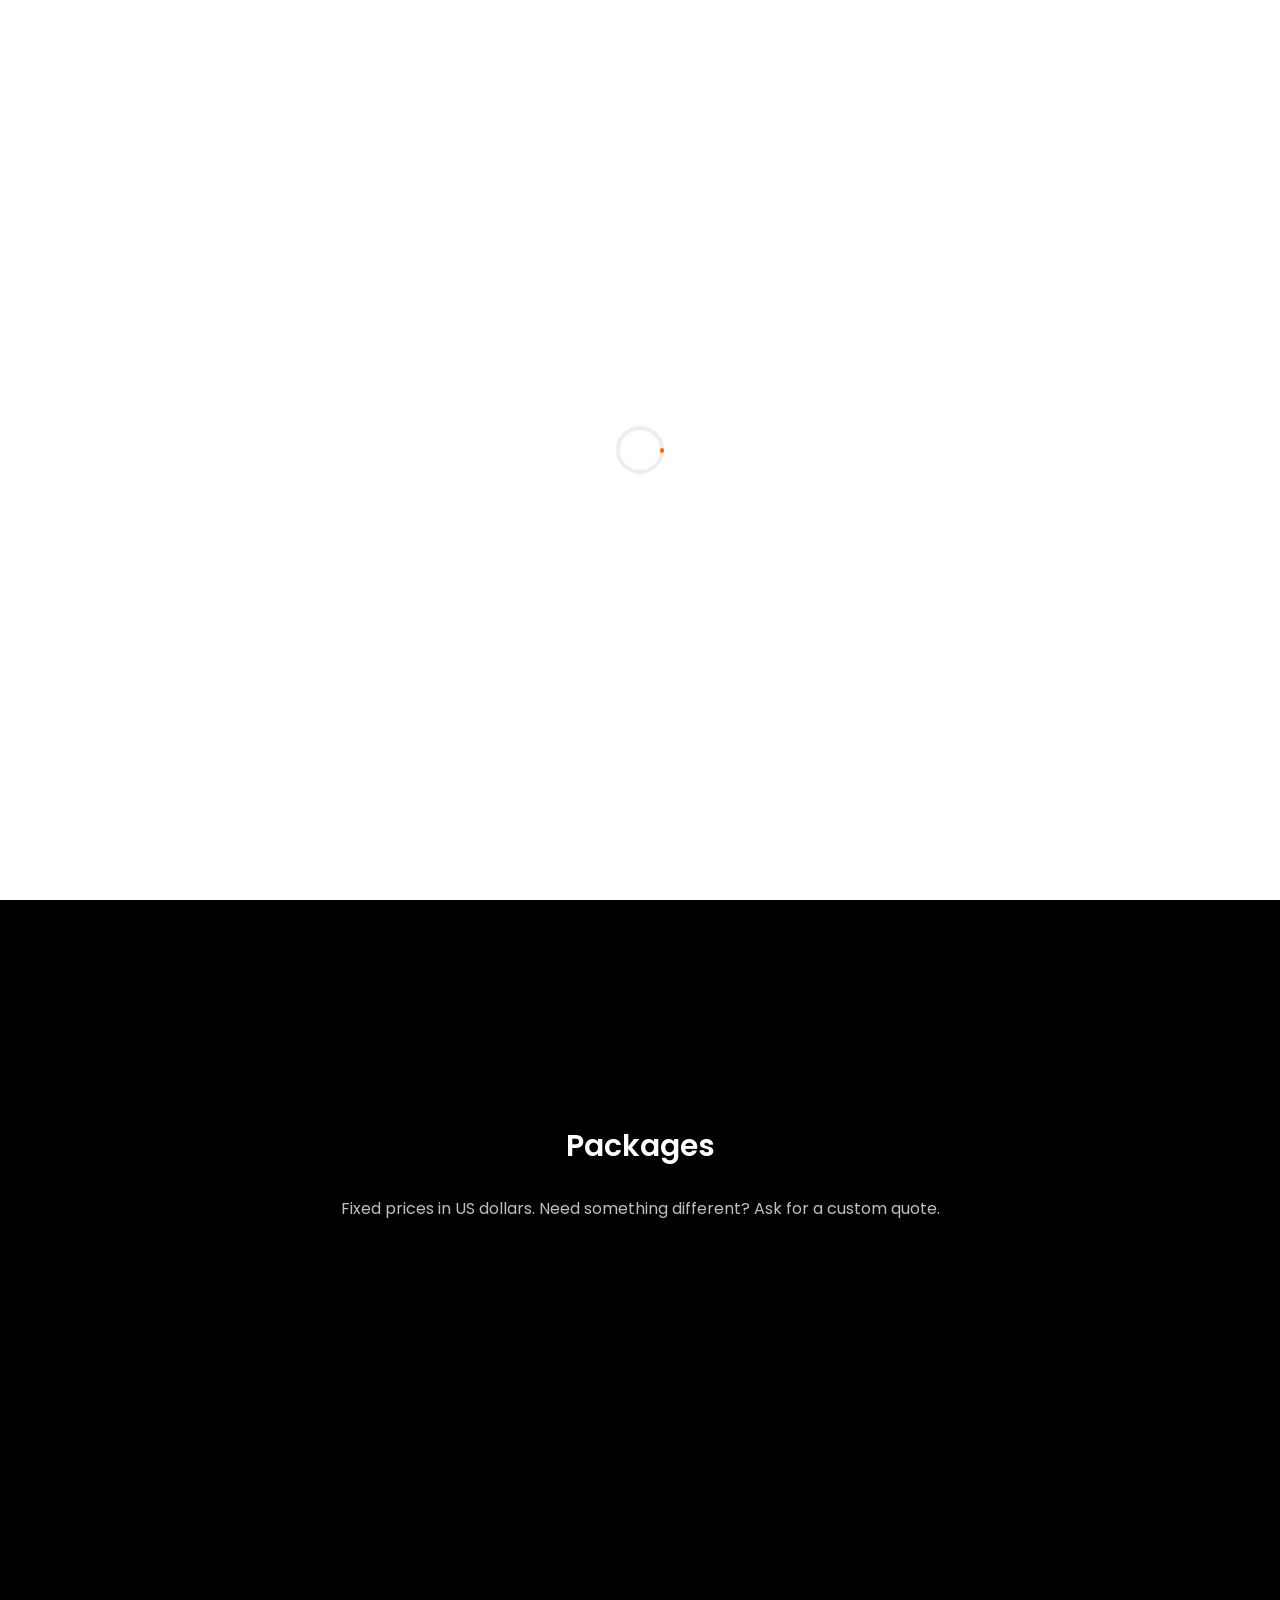
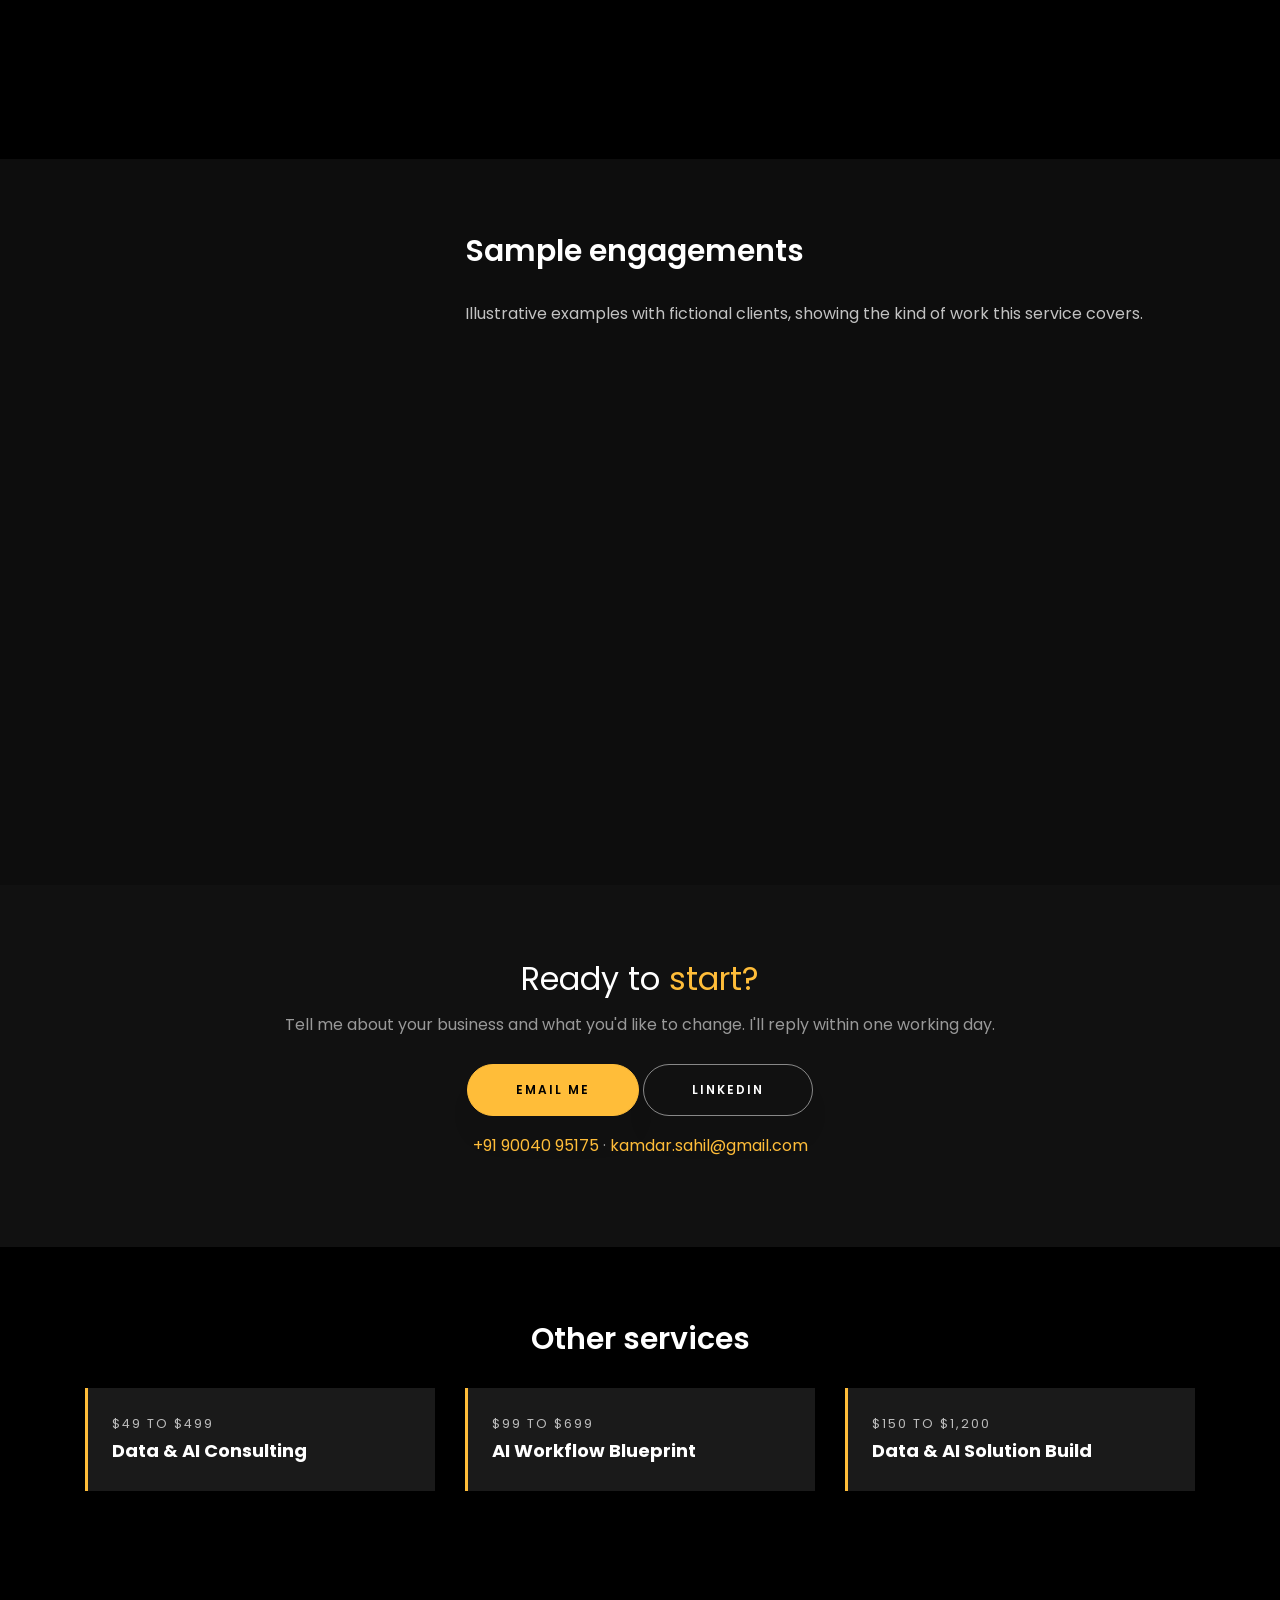
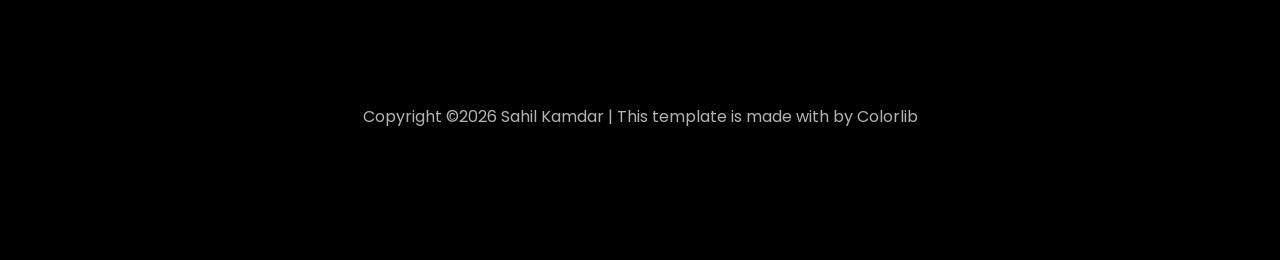
==== ai-audit.html @ c60673b8 "Add service detail pages and fix typing, headings and layout - Add a page per service: consulting, A" ====
<!DOCTYPE html>
<html lang="en">
  <head>
    <title>AI Opportunity Audit | Sahil Kamdar</title>
    <meta charset="utf-8">
    <meta name="viewport" content="width=device-width, initial-scale=1, shrink-to-fit=no">
    <meta name="description" content="Everyone says use AI. I find out exactly where it will save your business time and money, and what to do first.">
    <link href="https://fonts.googleapis.com/css?family=Poppins:100,200,300,400,500,600,700,800,900" rel="stylesheet">
    <link rel="stylesheet" href="css/open-iconic-bootstrap.min.css">
    <link rel="stylesheet" href="css/animate.css">
    <link rel="stylesheet" href="css/owl.carousel.min.css">
    <link rel="stylesheet" href="css/owl.theme.default.min.css">
    <link rel="stylesheet" href="css/magnific-popup.css">
    <link rel="stylesheet" href="css/aos.css">
    <link rel="stylesheet" href="css/ionicons.min.css">
    <link rel="stylesheet" href="css/flaticon.css">
    <link rel="stylesheet" href="css/icomoon.css">
    <link rel="stylesheet" href="css/style.css">
    <link rel="stylesheet" href="css/custom.css">
  </head>
  <body>

    <nav class="navbar navbar-expand-lg navbar-dark ftco_navbar ftco-navbar-light site-navbar-target" id="ftco-navbar">
      <div class="container">
        <a class="navbar-brand" href="index.html">Sahil Kamdar</a>
        <button class="navbar-toggler js-fh5co-nav-toggle fh5co-nav-toggle" type="button" data-toggle="collapse" data-target="#ftco-nav" aria-controls="ftco-nav" aria-expanded="false" aria-label="Toggle navigation">
          <span class="oi oi-menu"></span> Menu
        </button>
        <div class="collapse navbar-collapse" id="ftco-nav">
          <ul class="navbar-nav nav ml-auto">
            <li class="nav-item"><a href="index.html#home-section" class="nav-link"><span>Home</span></a></li>
            <li class="nav-item"><a href="index.html#about-section" class="nav-link"><span>About</span></a></li>
            <li class="nav-item active"><a href="index.html#services-section" class="nav-link"><span>Services</span></a></li>
            <li class="nav-item"><a href="index.html#resume-section" class="nav-link"><span>Experience</span></a></li>
            <li class="nav-item"><a href="#contact" class="nav-link"><span>Contact</span></a></li>
          </ul>
        </div>
      </div>
    </nav>

    <section class="page-hero">
      <div class="container">
        <div class="crumbs"><a href="index.html#services-section">Services</a> / AI Opportunity Audit</div>
        <h1>AI Opportunity <span>Audit</span></h1>
        <p class="lead">Everyone says use AI. I find out exactly where it will save your business time and money, and what to do first.</p>
        <span class="range">$49 to $499</span>
        <p>
          <a href="#packages" class="btn btn-primary py-3 px-4">See packages</a>
          <a href="mailto:kamdar.sahil@gmail.com?subject=AI%20Opportunity%20Audit%20inquiry" class="btn btn-white btn-outline-white py-3 px-4">Ask a question</a>
        </p>
      </div>
    </section>

    <section class="detail-section">
      <div class="container">
        <div class="row">
          <div class="col-md-6 ftco-animate">
            <h2>Who it's for</h2>
            <ul class="check-list">
              <li>Business owners who know AI matters but not where to start</li>
              <li>Operations leads drowning in manual, repetitive work</li>
              <li>Teams that tried a few AI tools and saw little change</li>
            </ul>
          </div>
          <div class="col-md-6 ftco-animate">
            <h2>What you get</h2>
            <ul class="check-list">
              <li>A breakdown of how your business runs: functions, key processes, people and tools</li>
              <li>The repetitive, slow or error-prone work, ranked by hours lost</li>
              <li>AI opportunities scored on impact and effort, with suggested tools</li>
              <li>Quick wins you can start this week</li>
            </ul>
          </div>
        </div>
      </div>
    </section>

    <!-- WHAT YOU RECEIVE: add example deliverable images for this service here.
         Put the images in images/work/ai-audit/ and copy the "What you receive"
         block from consulting.html, changing the image paths, titles and captions. -->

    <section class="detail-section" id="packages">
      <div class="container">
        <h2 class="text-center">Packages</h2>
        <p class="text-center mb-5">Fixed prices in US dollars. Need something different? Ask for a custom quote.</p>
        <div class="row">
          <div class="col-md-4 d-flex ftco-animate">
            <div class="package">
              <div class="tier">Basic</div>
              <div class="amount">$49</div>
              <div class="delivery">Delivery in 2 days</div>
              <ul>
                <li>45-minute call</li>
                <li>Top 5 AI opportunities</li>
              </ul>
              <a href="mailto:kamdar.sahil@gmail.com?subject=AI%20Opportunity%20Audit%20-%20Basic%20package" class="btn btn-white btn-outline-white py-3 px-4">Choose Basic</a>
            </div>
          </div>
          <div class="col-md-4 d-flex ftco-animate">
            <div class="package featured">
              <div class="tier">Standard<span class="popular">Popular</span></div>
              <div class="amount">$199</div>
              <div class="delivery">Delivery in 4 days</div>
              <ul>
                <li>1 department mapped</li>
                <li>10 ranked opportunities</li>
                <li>Tool recommendations</li>
              </ul>
              <a href="mailto:kamdar.sahil@gmail.com?subject=AI%20Opportunity%20Audit%20-%20Standard%20package" class="btn btn-primary py-3 px-4">Choose Standard</a>
            </div>
          </div>
          <div class="col-md-4 d-flex ftco-animate">
            <div class="package">
              <div class="tier">Premium</div>
              <div class="amount">$499</div>
              <div class="delivery">Delivery in 7 days</div>
              <ul>
                <li>Up to 4 departments mapped</li>
                <li>Prioritized roadmap</li>
                <li>ROI estimates</li>
                <li>60-minute walkthrough</li>
              </ul>
              <a href="mailto:kamdar.sahil@gmail.com?subject=AI%20Opportunity%20Audit%20-%20Premium%20package" class="btn btn-white btn-outline-white py-3 px-4">Choose Premium</a>
            </div>
          </div>
        </div>
      </div>
    </section>

    <section class="detail-section" style="background:#0d0d0d">
      <div class="container">
        <div class="row">
          <div class="col-lg-4 ftco-animate steps">
            <h2>How it works</h2>
            <div class="step-item"><h3>Tell me how you work</h3><p>A short questionnaire and a call about your team, tools and daily work.</p></div>
            <div class="step-item"><h3>I map and measure</h3><p>I map each process and find where time and money leak.</p></div>
            <div class="step-item"><h3>You get a ranked list</h3><p>Opportunities scored on impact and effort, with quick wins first.</p></div>
          </div>
          <div class="col-lg-8">
            <h2>Sample engagements</h2>
            <p class="illustrative-note">Illustrative examples with fictional clients, showing the kind of work this service covers.</p>
            <div class="row">
          <div class="col-md-6 d-flex ftco-animate">
            <div class="case-card">
              <span class="tag">Sample engagement</span>
              <h3>Where can AI save a freight forwarder time?</h3>
              <span class="client">Freight forwarder · 40 staff</span>
              <dl>
                <dt>Scope</dt><dd>Sales, operations and accounts.</dd>
                <dt>Found</dt><dd>22 hours a week spent copying WhatsApp and email inquiries into Excel and building quotes by hand.</dd>
                <dt>Recommended</dt><dd>AI inquiry capture, an automatic quote generator and a shipment-status bot.</dd>
              </dl>
            </div>
          </div>
          <div class="col-md-6 d-flex ftco-animate">
            <div class="case-card">
              <span class="tag">Sample engagement</span>
              <h3>Speeding up loan files from lead to disbursal</h3>
              <span class="client">Loan agency · 3 branches</span>
              <dl>
                <dt>Scope</dt><dd>Lead to disbursal.</dd>
                <dt>Found</dt><dd>9 manual handoffs, and files waiting 2 to 3 days for missing documents.</dd>
                <dt>Recommended</dt><dd>A document checklist bot, rule-based lender matching and commission reconciliation.</dd>
              </dl>
            </div>
          </div>
            </div>
          </div>
        </div>
      </div>
    </section>

    <section class="cta-band" id="contact">
      <div class="container">
        <h2>Ready to <span>start?</span></h2>
        <p class="mb-4">Tell me about your business and what you'd like to change. I'll reply within one working day.</p>
        <p>
          <a href="mailto:kamdar.sahil@gmail.com?subject=AI%20Opportunity%20Audit%20inquiry" class="btn btn-primary py-3 px-5">Email me</a>
          <a href="https://www.linkedin.com/in/sahilkamdar07" target="_blank" rel="noopener" class="btn btn-white btn-outline-white py-3 px-5">LinkedIn</a>
        </p>
        <p class="mt-3"><a href="tel:+919004095175">+91 90040 95175</a> &middot; <a href="mailto:kamdar.sahil@gmail.com">kamdar.sahil@gmail.com</a></p>
      </div>
    </section>

    <section class="detail-section">
      <div class="container">
        <h2 class="text-center">Other services</h2>
        <div class="row">
          <div class="col-md-4 d-flex"><a class="other-service" href="consulting.html"><small>$49 to $499</small><strong>Data &amp; AI Consulting</strong></a></div>
          <div class="col-md-4 d-flex"><a class="other-service" href="ai-workflow-blueprint.html"><small>$99 to $699</small><strong>AI Workflow Blueprint</strong></a></div>
          <div class="col-md-4 d-flex"><a class="other-service" href="ai-solution-build.html"><small>$150 to $1,200</small><strong>Data &amp; AI Solution Build</strong></a></div>
        </div>
      </div>
    </section>

    <footer class="ftco-footer ftco-section">
      <div class="container">
        <div class="row">
          <div class="col-md-12 text-center">
            <p><!-- Link back to Colorlib can't be removed. Template is licensed under CC BY 3.0. -->
            Copyright &copy;<script>document.write(new Date().getFullYear());</script> Sahil Kamdar | This template is made with <i class="icon-heart color-danger" aria-hidden="true"></i> by <a href="https://colorlib.com" target="_blank">Colorlib</a>
            <!-- Link back to Colorlib can't be removed. Template is licensed under CC BY 3.0. --></p>
          </div>
        </div>
      </div>
    </footer>

    <div id="ftco-loader" class="show fullscreen"><svg class="circular" width="48px" height="48px"><circle class="path-bg" cx="24" cy="24" r="22" fill="none" stroke-width="4" stroke="#eeeeee"/><circle class="path" cx="24" cy="24" r="22" fill="none" stroke-width="4" stroke-miterlimit="10" stroke="#F96D00"/></svg></div>

    <script src="js/jquery.min.js"></script>
    <script src="js/jquery-migrate-3.0.1.min.js"></script>
    <script src="js/popper.min.js"></script>
    <script src="js/bootstrap.min.js"></script>
    <script src="js/jquery.easing.1.3.js"></script>
    <script src="js/jquery.waypoints.min.js"></script>
    <script src="js/jquery.stellar.min.js"></script>
    <script src="js/owl.carousel.min.js"></script>
    <script src="js/jquery.magnific-popup.min.js"></script>
    <script src="js/aos.js"></script>
    <script src="js/jquery.animateNumber.min.js"></script>
    <script src="js/scrollax.min.js"></script>
    <script src="js/main.js"></script>
  </body>
</html>
---- css/custom.css ----
/* Site-specific styles for Sahil Kamdar's site, shared by every page. */

html, body { overflow-x: hidden; }

/* ---------- About ---------- */
.about-mf .about-img img { margin-left: 10px; }

.skill-mf .progress {
  margin: .5rem 0 1.2rem 0;
  border-radius: 0;
  height: .7rem;
}
.skill-mf .progress .progress-bar {
  height: .7rem;
  background-color: #ffbd39;
}

/* ---------- Hero typing animation ---------- */
.typing-animation {
  position: relative;
  font-size: 30px;
  font-weight: bold;
  color: #ffffff;
  white-space: nowrap;
  min-height: 45px;
  display: inline-block;
}
.typing-animation::after {
  content: "|";
  color: #ffbd39;
  margin-left: 2px;
  animation: blink 0.8s step-end infinite;
}
@keyframes blink { 50% { opacity: 0; } }

/* ---------- Service cards (home) ---------- */
a.services-1 { color: inherit; text-decoration: none; }
.services-1 { height: 100%; display: flex; flex-direction: column; cursor: pointer; }
.services-1 .desc { flex: 1; display: flex; flex-direction: column; }
.services-1 .desc p { color: rgba(255,255,255,.7); font-size: 15px; margin-top: 30px; }
.services-1 .price {
  margin-top: auto;
  padding-top: 18px;
  font-size: 22px;
  font-weight: 600;
  color: #ffbd39;
}
.services-1 .price small { display: block; font-size: 12px; font-weight: 400; color: rgba(255,255,255,.6); letter-spacing: 1px; text-transform: uppercase; }
.services-1 .step { font-size: 12px; letter-spacing: 3px; color: rgba(255,255,255,.5); text-transform: uppercase; }
.services-1 .more { display: block; margin-top: 14px; font-size: 13px; letter-spacing: 2px; text-transform: uppercase; color: #fff; }
.services-1:hover .desc p, .services-1:hover .price, .services-1:hover .price small,
.services-1:hover .step, .services-1:hover .more, .services-1:hover ul { color: #000; }
.services-1 ul { padding-left: 18px; text-align: left; color: rgba(255,255,255,.75); font-size: 14px; }

/* ---------- Experience / education sub-headings ---------- */
.resume-wrap ul { padding-left: 18px; }
.sub-heading { width: 100%; text-align: center; }
.sub-heading h3 { font-size: 34px; font-weight: 300; color: #fff; margin-bottom: 0; }

/* ---------- Deliverables and sample engagements ---------- */
.zoom-effect { overflow: hidden; transition: transform 0.3s ease-out; }
.zoom-effect:hover { transform: scale(1.04); }
.deliverable { margin-bottom: 30px; }
.deliverable img { width: 100%; border-radius: 6px; box-shadow: 0 20px 40px -20px rgba(0,0,0,.6); }
.deliverable h3 { font-size: 18px; margin-top: 18px; color: #fff; }
.deliverable p { color: rgba(255,255,255,.65); font-size: 15px; }

.case-card {
  background: rgba(255,255,255,.05);
  border-left: 3px solid #ffbd39;
  padding: 26px 26px 18px;
  margin-bottom: 30px;
  width: 100%;
}
.case-card .tag {
  display: inline-block;
  font-size: 11px;
  letter-spacing: 2px;
  text-transform: uppercase;
  color: #ffbd39;
  margin-bottom: 8px;
}
.case-card h3 { font-size: 19px; color: #fff; margin-bottom: 4px; }
.case-card .client { font-size: 14px; color: rgba(255,255,255,.55); display: block; margin-bottom: 14px; }
.case-card dt { font-size: 12px; letter-spacing: 1px; text-transform: uppercase; color: rgba(255,255,255,.5); font-weight: 500; }
.case-card dd { color: rgba(255,255,255,.85); font-size: 15px; margin-bottom: 10px; }
.illustrative-note { color: rgba(255,255,255,.5); font-size: 14px; }

/* ---------- Service detail pages ---------- */
.page-hero { padding: 170px 0 70px; background: radial-gradient(ellipse at 70% 20%, #2a2a2a 0%, #000 60%); }
.page-hero .crumbs { font-size: 13px; letter-spacing: 2px; text-transform: uppercase; color: rgba(255,255,255,.5); }
.page-hero .crumbs a { color: #ffbd39; }
.page-hero h1 { font-size: 52px; font-weight: 700; color: #fff; margin: 14px 0 16px; }
.page-hero h1 span { color: #ffbd39; }
.page-hero .lead { font-size: 20px; color: rgba(255,255,255,.8); max-width: 760px; }
.page-hero .range { display: inline-block; margin: 20px 0 30px; padding: 6px 16px; border: 1px solid #ffbd39; border-radius: 30px; color: #ffbd39; font-size: 15px; }

.detail-section { padding: 70px 0; }
.detail-section h2 { font-size: 30px; font-weight: 600; color: #fff; margin-bottom: 26px; }
.detail-section p, .detail-section li { color: rgba(255,255,255,.75); font-size: 16px; }
.check-list { list-style: none; padding: 0; }
.check-list li { position: relative; padding-left: 30px; margin-bottom: 12px; }
.check-list li:before { content: "\2713"; position: absolute; left: 0; color: #ffbd39; font-weight: 700; }

.package {
  background: #1a1a1a;
  padding: 32px 28px;
  height: 100%;
  width: 100%;
  display: flex;
  flex-direction: column;
  border-top: 3px solid transparent;
}
.package.featured { border-top-color: #ffbd39; }
.package .tier { font-size: 13px; letter-spacing: 3px; text-transform: uppercase; color: rgba(255,255,255,.55); }
.package .amount { font-size: 40px; font-weight: 700; color: #ffbd39; margin: 6px 0 4px; }
.package .delivery { font-size: 14px; color: rgba(255,255,255,.55); margin-bottom: 18px; }
.package ul { padding-left: 18px; flex: 1; }
.package .btn { margin-top: 18px; }
.popular { font-size: 11px; letter-spacing: 2px; text-transform: uppercase; background: #ffbd39; color: #000; padding: 2px 8px; margin-left: 6px; }

.steps { counter-reset: step; }
.step-item { position: relative; padding-left: 64px; margin-bottom: 30px; }
.step-item:before {
  counter-increment: step;
  content: counter(step);
  position: absolute; left: 0; top: 0;
  width: 44px; height: 44px; border-radius: 50%;
  background: #ffbd39; color: #000; font-weight: 700;
  display: flex; align-items: center; justify-content: center;
}
.step-item h3 { font-size: 18px; color: #fff; margin-bottom: 4px; }

.other-service {
  display: block; width: 100%;
  background: #1a1a1a; padding: 24px; margin-bottom: 30px;
  color: #fff; border-left: 3px solid #ffbd39;
}
.other-service:hover { background: #ffbd39; color: #000; }
.other-service small { display: block; letter-spacing: 2px; text-transform: uppercase; opacity: .7; }
.other-service strong { font-size: 18px; }

.cta-band { padding: 70px 0; background: #111; text-align: center; }
.cta-band h2 { color: #fff; font-size: 32px; }
.cta-band h2 span { color: #ffbd39; }

/* ---------- Phones ---------- */
@media (max-width: 767px) {
  #home-section .slider-text .text h2 { font-size: 20px !important; line-height: 1.5; }
  .about-mf .about-img img { max-width: 160px; margin: 0 auto; display: block; }
  .about-info p { margin-bottom: 6px; }
  .sub-heading h3 { font-size: 26px; }
  .page-hero { padding: 130px 0 50px; }
  .page-hero h1 { font-size: 36px; }
  .page-hero .lead { font-size: 17px; }
  .package { margin-bottom: 24px; }
}

/* Hide the template's faded background words behind headings. */
.heading-section h1.big { display: none; }
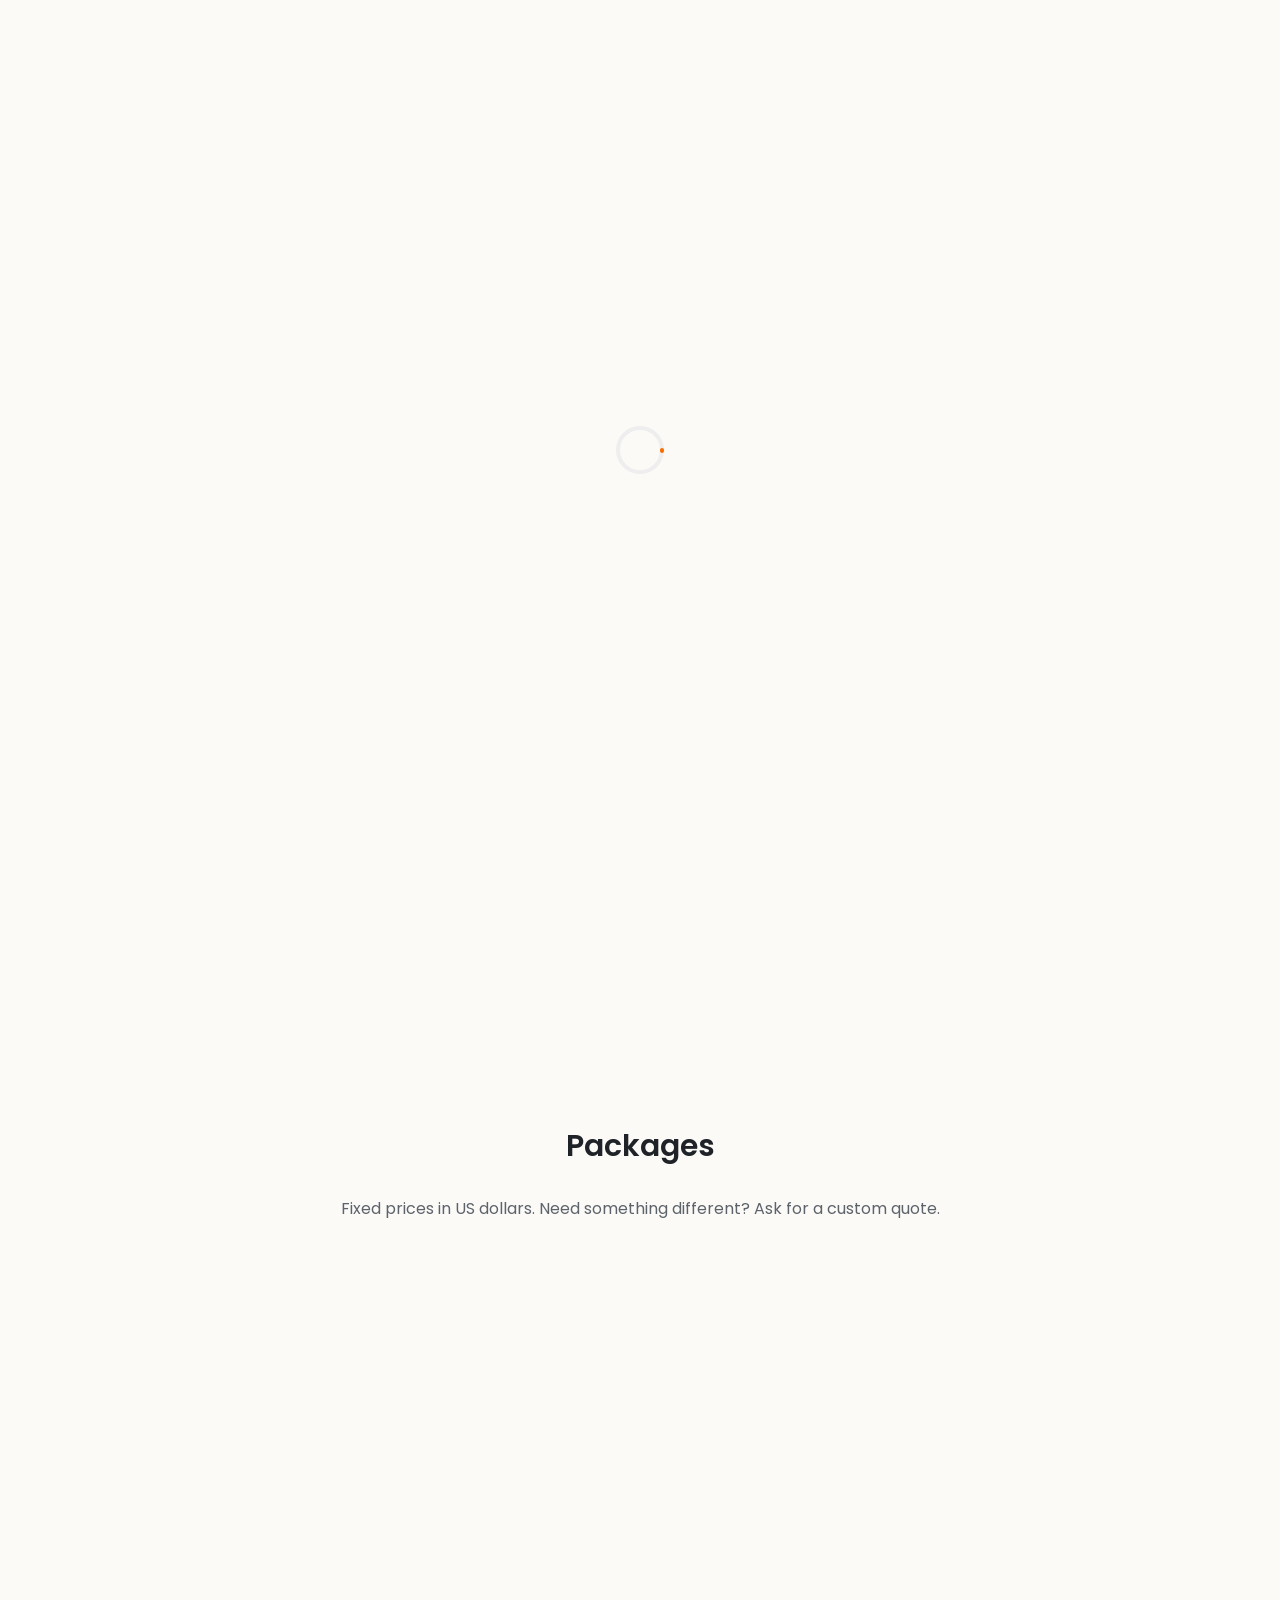
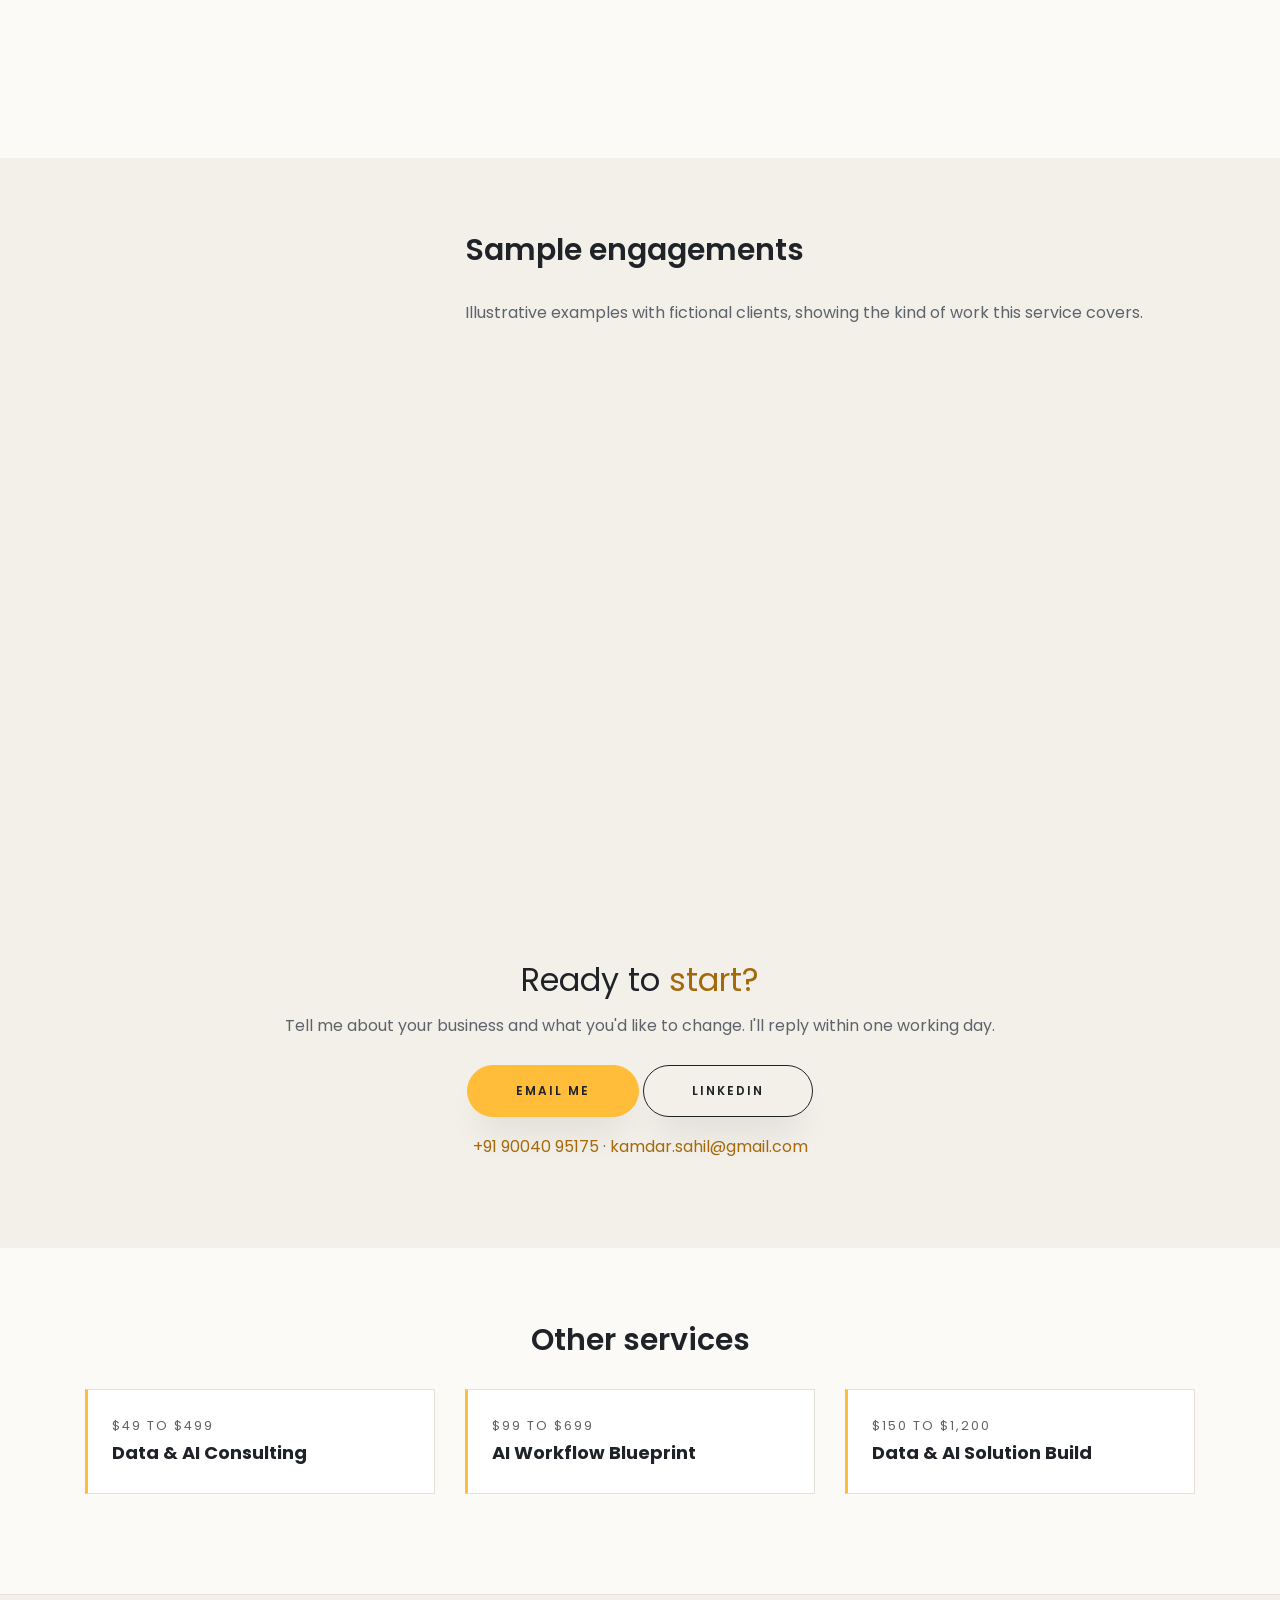
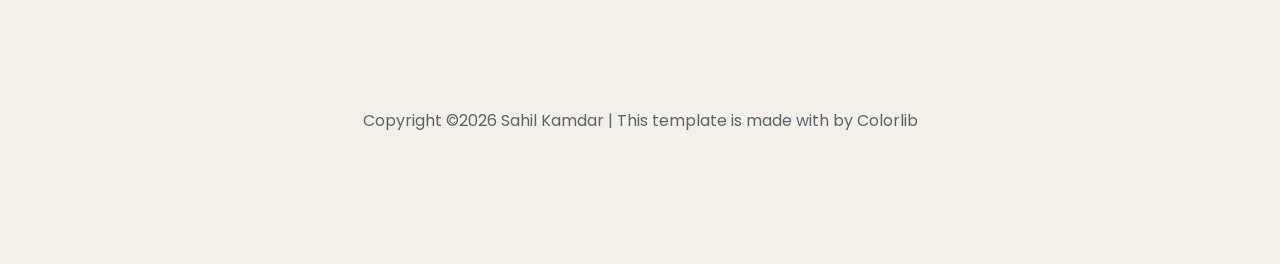
==== commit b8f0ad91: "Switch the site to a light theme - Add css/theme-light.css, loaded last on every page: warm off-whit" ====
--- a/ai-audit.html
+++ b/ai-audit.html
@@ -17,6 +17,7 @@
     <link rel="stylesheet" href="css/icomoon.css">
     <link rel="stylesheet" href="css/style.css">
     <link rel="stylesheet" href="css/custom.css">
+    <link rel="stylesheet" href="css/theme-light.css">
   </head>
   <body>
 
--- a/css/theme-light.css
+++ b/css/theme-light.css
@@ -0,0 +1,180 @@
+/* Light theme. Loaded last on every page, so it overrides the template's dark colors.
+   To go back to the dark theme, remove the <link> to this file. */
+
+:root {
+  --bg: #fbfaf7;          /* page background */
+  --surface: #ffffff;     /* cards */
+  --surface-alt: #f3f0e9; /* alternate section background */
+  --border: #e7e2d7;
+  --text: #1f2328;
+  --muted: #5d636b;
+  --accent: #ffbd39;      /* fills: buttons, bars, dots */
+  --accent-ink: #a5680a;  /* accent used as text, readable on white */
+}
+
+/* ---------- Base ---------- */
+body { background: var(--bg) !important; color: var(--muted); }
+h1, h2, h3, h4, h5, .h1, .h2, .h3, .h4, .h5 { color: var(--text); }
+a { color: var(--accent-ink); }
+a:hover { color: var(--text); }
+p { color: var(--muted); }
+#ftco-loader, #ftco-loader.fullscreen { background-color: var(--bg); }
+
+/* ---------- Navigation ---------- */
+.ftco-navbar-light, .ftco-navbar-light.scrolled {
+  background: rgba(251, 250, 247, 0.96) !important;
+  border-bottom: 1px solid var(--border);
+  -webkit-backdrop-filter: blur(8px);
+  backdrop-filter: blur(8px);
+}
+.ftco-navbar-light .navbar-brand, .ftco-navbar-light.scrolled .navbar-brand,
+.ftco-navbar-light .navbar-brand:hover, .ftco-navbar-light .navbar-brand:focus { color: var(--text) !important; }
+.ftco-navbar-light .navbar-nav > .nav-item > .nav-link,
+.ftco-navbar-light.scrolled .nav-item > .nav-link,
+.ftco-navbar-light.scrolled .nav-link { color: var(--text) !important; }
+.ftco-navbar-light .navbar-nav > .nav-item.active > a,
+.ftco-navbar-light .navbar-nav > .nav-item > .nav-link:hover,
+.ftco-navbar-light .navbar-nav > .nav-item > .nav-link.active { color: var(--accent-ink) !important; }
+.ftco-navbar-light .navbar-toggler, .ftco-navbar-light.scrolled .navbar-toggler { color: var(--text) !important; }
+@media (max-width: 991.98px) {
+  .ftco-navbar-light .navbar-collapse { background: var(--bg); }
+}
+
+/* ---------- Buttons ---------- */
+.btn.btn-primary { color: #1f2328 !important; }
+.btn.btn-white.btn-outline-white {
+  border-color: var(--text) !important;
+  color: var(--text) !important;
+  background: transparent !important;
+}
+.btn.btn-white.btn-outline-white:hover { background: var(--text) !important; color: #fff !important; }
+
+/* ---------- Hero ---------- */
+.owl-carousel.home-slider .slider-item { background: var(--bg); }
+.slider-text h1 { color: var(--text); }
+.owl-carousel.home-slider .slider-item .slider-text h1 span { color: var(--accent-ink); }
+.owl-carousel.home-slider .slider-item .slider-text h2,
+.owl-carousel.home-slider .slider-item .slider-text p { color: var(--text); }
+.owl-carousel.home-slider .slider-item .slider-text .subheading { color: var(--accent-ink); }
+.typing-animation { color: var(--text); }
+@media (max-width: 991.98px) {
+  /* text sits over the graphic on small screens: soften the graphic */
+  .owl-carousel.home-slider .slider-item .slider-text .one-third .overlay { background: var(--bg); opacity: .72; }
+}
+
+/* ---------- Section headings ---------- */
+.heading-section h2 { color: var(--text); }
+.heading-section p { color: var(--muted); }
+.sub-heading h3 { color: var(--text); }
+.underline { background: linear-gradient(90deg, transparent, var(--accent), transparent) !important; }
+
+/* ---------- About ---------- */
+.ftco-about ul.about-info li span { color: var(--muted); }
+.ftco-about ul.about-info li span:first-child,
+.ftco-about .counter-wrap .text p span { color: var(--text); }
+.ftco-about .counter-wrap .text p span.number { color: var(--accent-ink); }
+.about-info p, .about-info span, .title-s, .skill-mf span { color: var(--text); }
+.progress { background: #ece7dc !important; }
+
+/* ---------- Service cards (home) ---------- */
+.services-1 {
+  background: var(--surface) !important;
+  border: 1px solid var(--border);
+  box-shadow: 0 18px 40px -28px rgba(31, 35, 40, 0.35) !important;
+}
+.services-1 .icon i { color: var(--accent); }
+.services-1 .desc h3, .services-1 .desc h3 a { color: var(--text); }
+.services-1 .desc p, .services-1 ul { color: var(--muted); }
+.services-1 .step { color: var(--accent-ink); }
+.services-1 .price { color: var(--accent-ink); }
+.services-1 .price small { color: var(--muted); }
+.services-1 .more { color: var(--text); }
+.services-1:hover { background: var(--accent) !important; border-color: var(--accent); }
+.services-1:hover .icon i { color: var(--text); }
+.services-1:hover .desc p, .services-1:hover ul, .services-1:hover .price,
+.services-1:hover .price small, .services-1:hover .step, .services-1:hover .more,
+.services-1:hover h3 { color: var(--text) !important; }
+
+/* ---------- Experience ---------- */
+.resume-wrap {
+  background: var(--surface) !important;
+  border: 1px solid var(--border);
+  box-shadow: 0 18px 40px -30px rgba(31, 35, 40, 0.35);
+}
+.resume-wrap .date { color: var(--accent-ink); }
+.resume-wrap h2 { color: var(--text); }
+.resume-wrap .position { color: var(--muted); }
+.resume-wrap ul li, .resume-wrap p { color: var(--muted); }
+
+/* ---------- Counters and banner ---------- */
+.ftco-counter .block-18 { background: var(--surface) !important; border: 1px solid var(--border); }
+.ftco-counter .text strong.number { color: var(--accent-ink); }
+.ftco-counter .text span { color: var(--muted); }
+.ftco-hireme {
+  background-image: none !important;
+  background: linear-gradient(135deg, #fff4dc 0%, #f3f0e9 100%) !important;
+}
+.ftco-hireme h2, .ftco-hireme h4 { color: var(--text); }
+.ftco-hireme h2 span { color: var(--accent-ink); }
+
+/* ---------- Contact ---------- */
+.contact-section .box { background: var(--surface); border: 1px solid var(--border); }
+.contact-section .box h3 { color: var(--text); }
+.contact-section .box p, .contact-section .contact-info p a { color: var(--muted); }
+.contact-section .box .icon { background: #fff4dc !important; }
+.contact-section .box .icon span { color: var(--accent-ink); }
+.contact-section h2 span { color: var(--accent-ink); }
+.ftco-footer-social li a { background: #fff4dc !important; }
+.ftco-footer-social li a span { color: var(--accent-ink); }
+.normal-txt { color: var(--muted); }
+
+/* ---------- Footer ---------- */
+.ftco-footer { background: var(--surface-alt) !important; border-top: 1px solid var(--border); }
+.ftco-footer p, .ftco-footer a { color: var(--muted); }
+.ftco-footer a:hover { color: var(--text); }
+
+/* ---------- Service pages ---------- */
+.page-hero { background: radial-gradient(ellipse at 75% 10%, #fff1d1 0%, var(--bg) 60%); }
+.page-hero .crumbs { color: var(--muted); }
+.page-hero .crumbs a { color: var(--accent-ink); }
+.page-hero h1 { color: var(--text); }
+.page-hero h1 span { color: var(--accent-ink); }
+.page-hero .lead { color: var(--muted); }
+.page-hero .range { border-color: var(--accent); color: var(--accent-ink); background: #fff8e8; }
+
+.detail-section h2 { color: var(--text); }
+.detail-section p, .detail-section li { color: var(--muted); }
+.detail-section[style] { background: var(--surface-alt) !important; }
+.check-list li:before { color: var(--accent-ink); }
+
+.deliverable h3 { color: var(--text); }
+.deliverable p { color: var(--muted); }
+.deliverable img { box-shadow: 0 20px 40px -24px rgba(31, 35, 40, 0.45); }
+
+.package { background: var(--surface); border: 1px solid var(--border); box-shadow: 0 18px 40px -30px rgba(31, 35, 40, 0.35); }
+.package.featured { border-top: 3px solid var(--accent); }
+.package .tier, .package .delivery { color: var(--muted); }
+.package .amount { color: var(--accent-ink); }
+.package ul li { color: var(--muted); }
+
+.step-item h3 { color: var(--text); }
+.step-item:before { color: var(--text); }
+
+.case-card { background: var(--surface); border: 1px solid var(--border); border-left: 3px solid var(--accent); }
+.case-card .tag { color: var(--accent-ink); }
+.case-card h3 { color: var(--text); }
+.case-card .client, .case-card dt, .illustrative-note { color: var(--muted); }
+.case-card dd { color: var(--text); }
+
+.cta-band { background: var(--surface-alt); }
+.cta-band h2 { color: var(--text); }
+.cta-band h2 span { color: var(--accent-ink); }
+
+.other-service { background: var(--surface); border: 1px solid var(--border); border-left: 3px solid var(--accent); color: var(--text); }
+.other-service:hover { background: var(--accent); color: var(--text); }
+
+/* Higher-specificity fixes for template rules */
+.owl-carousel.home-slider .slider-item .slider-text h1 { color: var(--text) !important; }
+.owl-carousel.home-slider .slider-item .slider-text h1 span { color: var(--accent-ink) !important; }
+.services-1 .desc span.step, .services-1 .desc span.more { color: var(--accent-ink); }
+.services-1:hover .desc span.step, .services-1:hover .desc span.more { color: var(--text); }
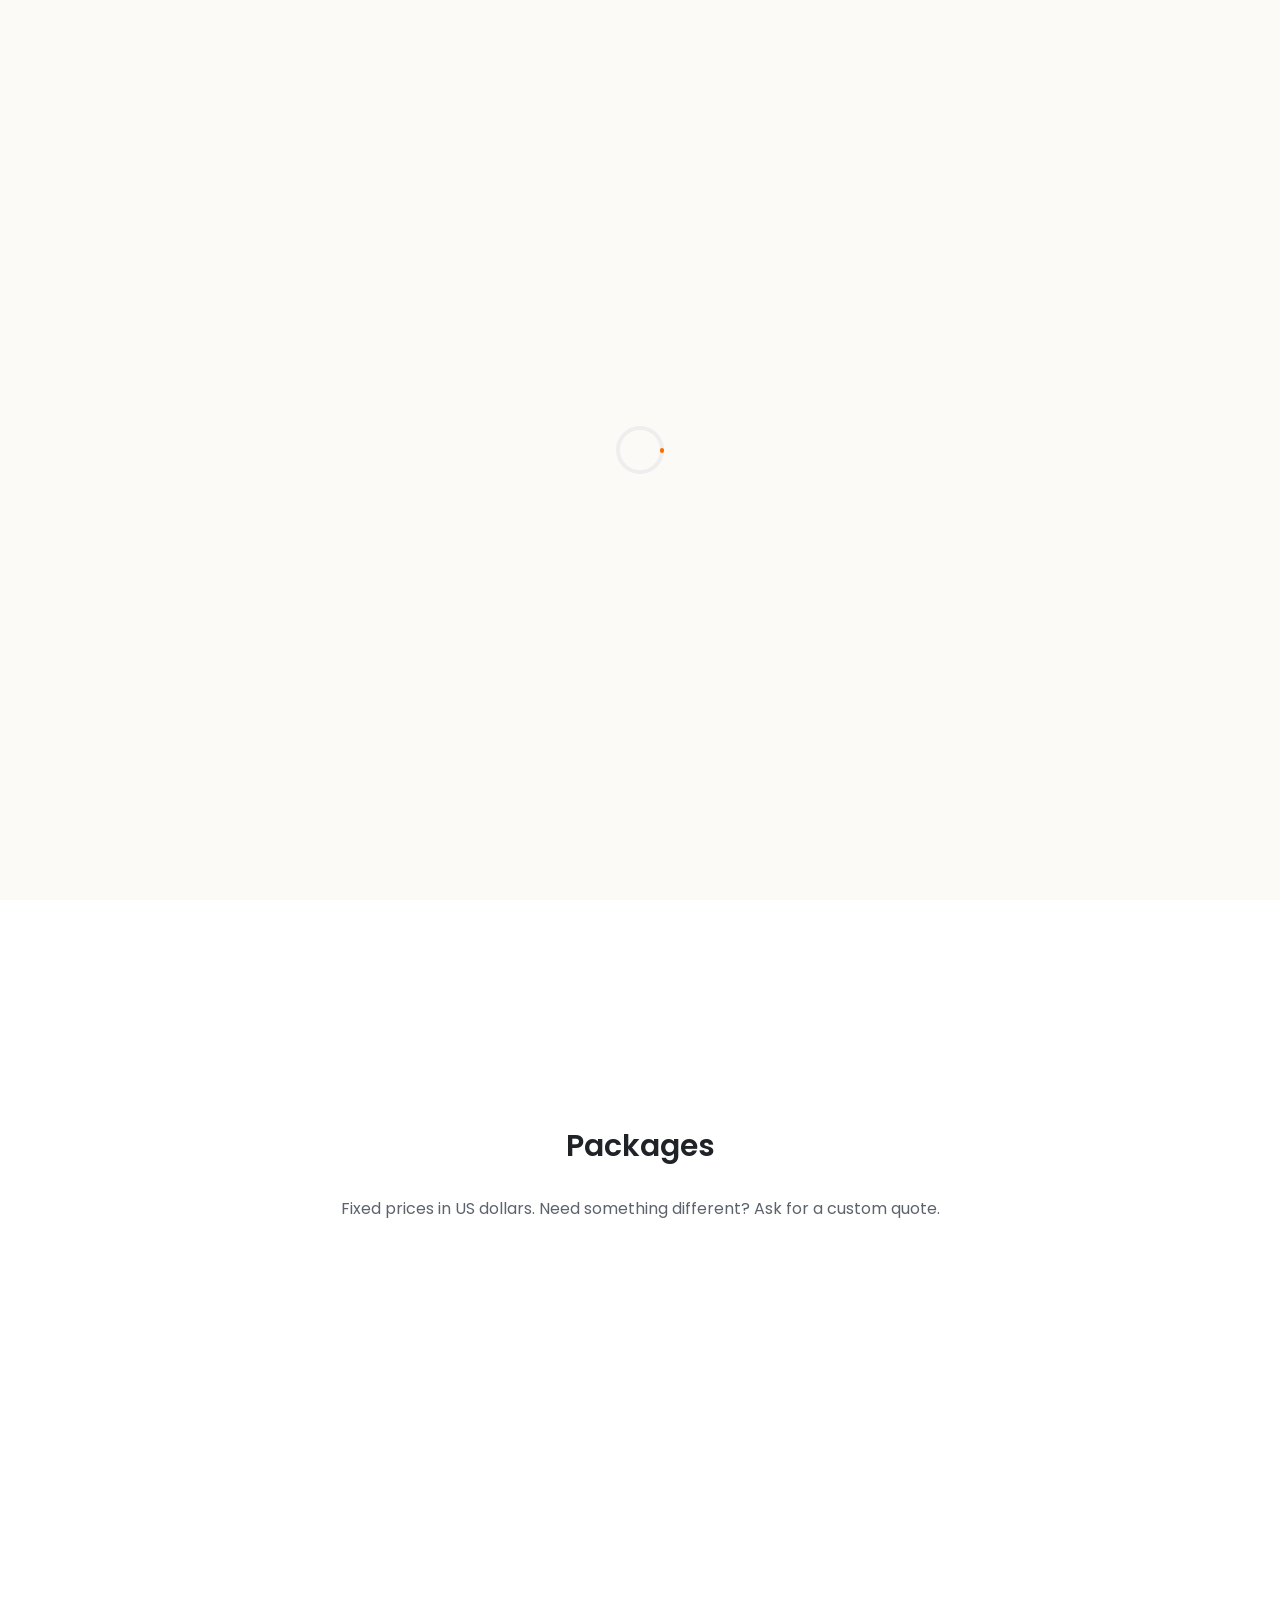
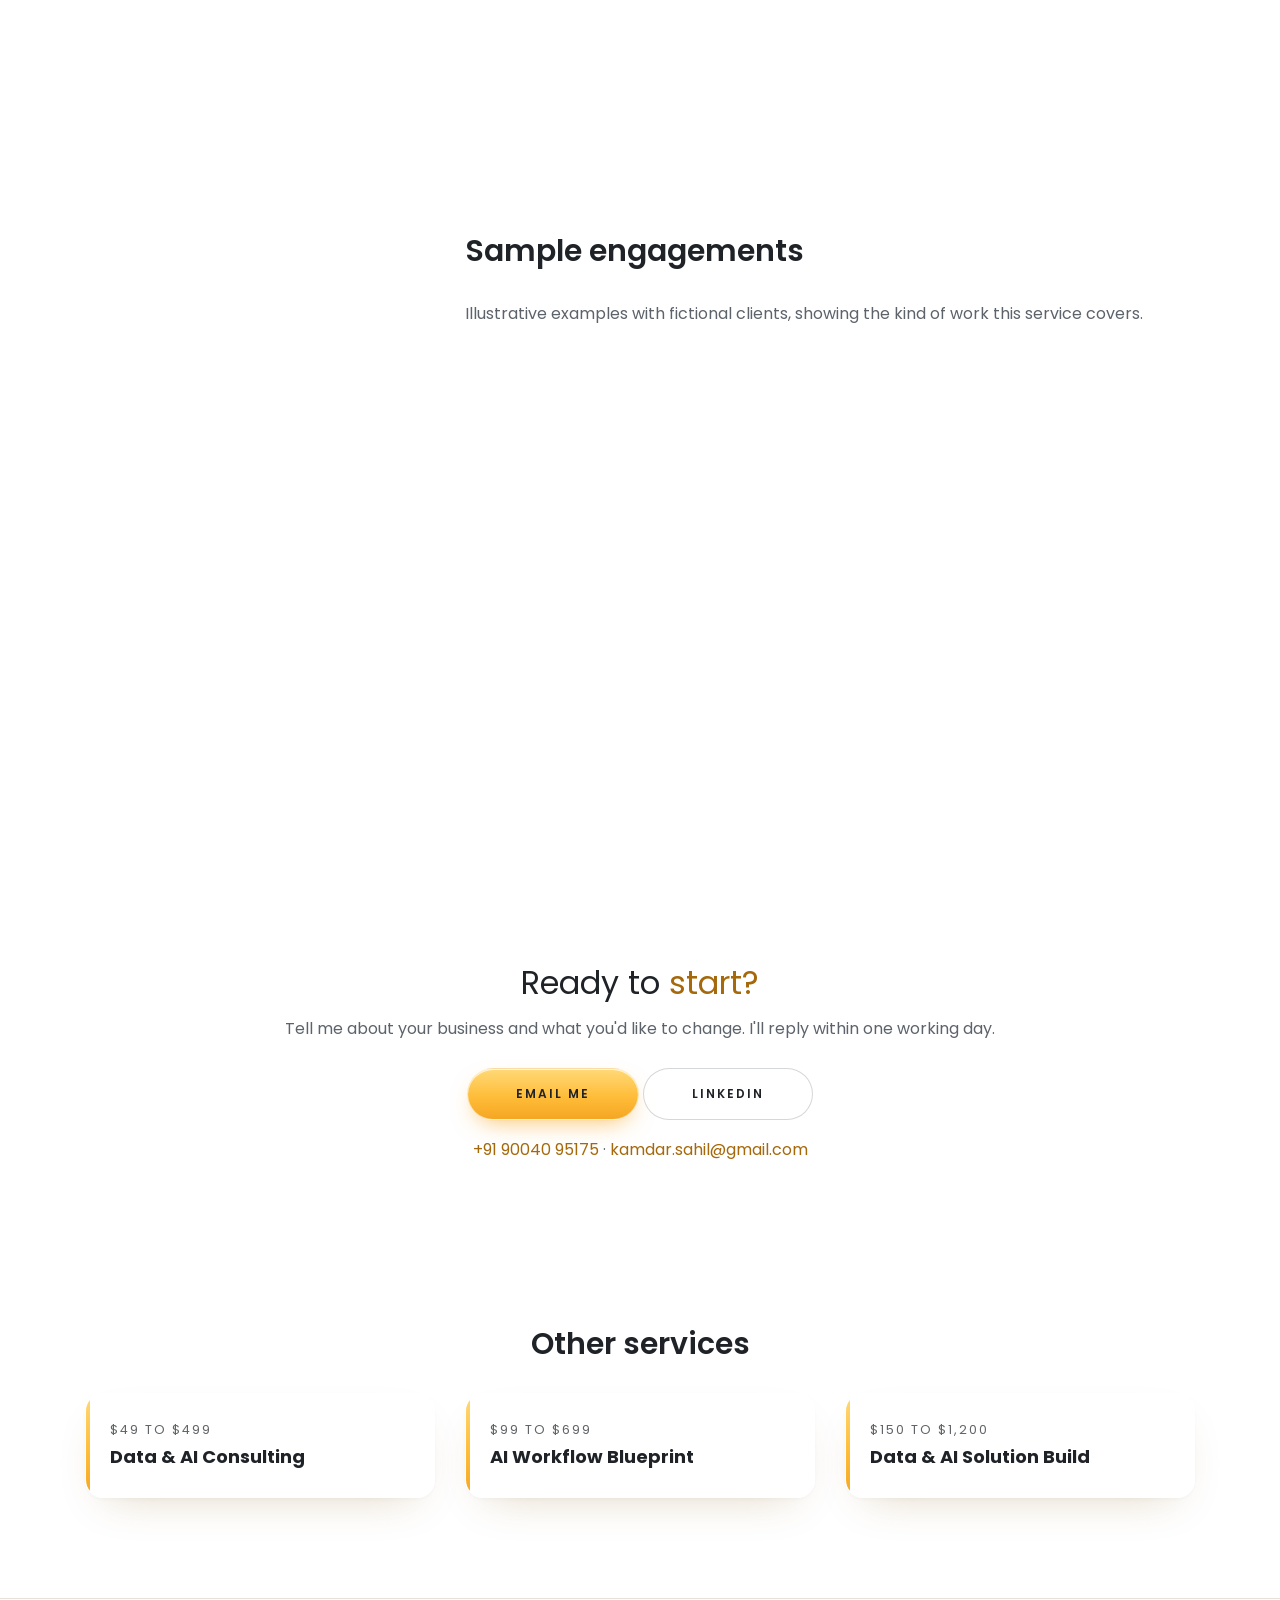
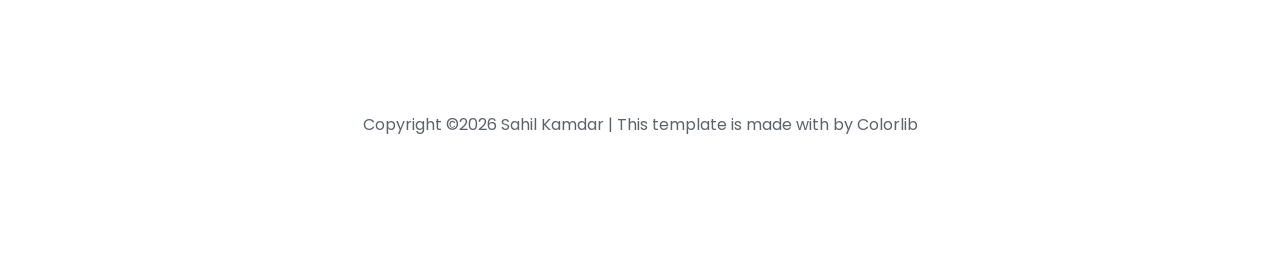
==== commit 8cb81706: "New glossy hero illustration and glass finish across the site - Replace the network graphic with a g" ====
--- a/ai-audit.html
+++ b/ai-audit.html
@@ -18,6 +18,7 @@
     <link rel="stylesheet" href="css/style.css">
     <link rel="stylesheet" href="css/custom.css">
     <link rel="stylesheet" href="css/theme-light.css">
+    <link rel="stylesheet" href="css/theme-gloss.css">
   </head>
   <body>
 
--- a/css/theme-gloss.css
+++ b/css/theme-gloss.css
@@ -0,0 +1,168 @@
+/* Glossy finish: frosted-glass cards, soft background glows, shiny buttons.
+   Loaded after theme-light.css. Remove its <link> to go back to flat cards. */
+
+:root {
+  --glass: rgba(255, 255, 255, 0.58);
+  --glass-strong: rgba(255, 255, 255, 0.78);
+  --glass-edge: rgba(255, 255, 255, 0.85);
+  --glass-shadow: 0 18px 45px -22px rgba(138, 90, 16, 0.28), 0 2px 6px -2px rgba(31, 35, 40, 0.06);
+  --glass-inner: inset 0 1px 0 rgba(255, 255, 255, 0.95), inset 0 -1px 0 rgba(255, 255, 255, 0.35);
+  --gold: linear-gradient(180deg, #ffd978 0%, #ffbd39 55%, #f5a623 100%);
+}
+
+/* ---------- Soft color glows behind everything ---------- */
+body { position: relative; }
+body::before {
+  content: "";
+  position: fixed;
+  inset: 0;
+  z-index: -1;
+  pointer-events: none;
+  background:
+    radial-gradient(42vmax 42vmax at 88% 8%, rgba(255, 210, 122, 0.45), transparent 60%),
+    radial-gradient(38vmax 38vmax at 5% 45%, rgba(255, 184, 161, 0.30), transparent 60%),
+    radial-gradient(40vmax 40vmax at 80% 95%, rgba(207, 200, 255, 0.40), transparent 60%),
+    #fbfaf7;
+}
+body { background: transparent !important; }
+.owl-carousel.home-slider .slider-item,
+.ftco-section, .ftco-about, .contact-section, .detail-section { background: transparent !important; }
+
+/* ---------- One glass recipe for every card ---------- */
+.services-1,
+.resume-wrap,
+.ftco-counter .block-18,
+.contact-section .box,
+.package,
+.case-card,
+.other-service,
+.deliverable img,
+.about-mf .about-img img {
+  background: var(--glass) !important;
+  -webkit-backdrop-filter: blur(16px) saturate(160%);
+  backdrop-filter: blur(16px) saturate(160%);
+  border: 1px solid var(--glass-edge) !important;
+  box-shadow: var(--glass-shadow), var(--glass-inner) !important;
+  border-radius: 18px !important;
+}
+.case-card, .other-service { border-left: 1px solid var(--glass-edge) !important; position: relative; overflow: hidden; }
+.case-card::before, .other-service::before {
+  content: ""; position: absolute; left: 0; top: 0; bottom: 0; width: 4px; background: var(--gold);
+}
+.deliverable img { background: transparent !important; padding: 0; }
+
+/* light sheen across the top of each card */
+.services-1, .resume-wrap, .package, .contact-section .box { position: relative; overflow: hidden; }
+.services-1::after, .resume-wrap::after, .package::after, .contact-section .box::after {
+  content: "";
+  position: absolute; left: 0; right: 0; top: 0; height: 45%;
+  background: linear-gradient(180deg, rgba(255, 255, 255, 0.55), rgba(255, 255, 255, 0));
+  pointer-events: none;
+  border-radius: 18px 18px 0 0;
+}
+.services-1 > *, .resume-wrap > *, .package > *, .contact-section .box > * { position: relative; z-index: 1; }
+
+/* lift on hover */
+.services-1, .package, .case-card, .other-service, .resume-wrap, .contact-section .box {
+  transition: transform .25s ease, box-shadow .25s ease, background .25s ease;
+}
+.services-1:hover, .package:hover, .case-card:hover, .other-service:hover, .contact-section .box:hover {
+  transform: translateY(-4px);
+  box-shadow: 0 26px 55px -24px rgba(138, 90, 16, 0.38), var(--glass-inner) !important;
+}
+.services-1:hover, .other-service:hover { background: var(--gold) !important; }
+.package.featured { background: var(--glass-strong) !important; border-top: 1px solid var(--glass-edge) !important; }
+.package.featured::before {
+  content: ""; position: absolute; left: 0; right: 0; top: 0; height: 4px; background: var(--gold); z-index: 2;
+}
+
+/* ---------- Glossy buttons ---------- */
+.btn.btn-primary {
+  background: var(--gold) !important;
+  border: 1px solid rgba(255, 255, 255, 0.6) !important;
+  box-shadow: 0 10px 24px -10px rgba(245, 166, 35, 0.75), inset 0 1px 0 rgba(255, 255, 255, 0.8) !important;
+  position: relative;
+  overflow: hidden;
+  transition: transform .2s ease, box-shadow .2s ease;
+}
+.btn.btn-primary::after {
+  content: "";
+  position: absolute; top: 0; left: -60%; width: 40%; height: 100%;
+  background: linear-gradient(100deg, transparent, rgba(255, 255, 255, 0.6), transparent);
+  transform: skewX(-20deg);
+  transition: left .6s ease;
+}
+.btn.btn-primary:hover { transform: translateY(-2px); box-shadow: 0 16px 30px -12px rgba(245, 166, 35, 0.85), inset 0 1px 0 rgba(255, 255, 255, 0.8) !important; }
+.btn.btn-primary:hover::after { left: 120%; }
+.btn.btn-white.btn-outline-white {
+  background: var(--glass) !important;
+  -webkit-backdrop-filter: blur(12px);
+  backdrop-filter: blur(12px);
+  border: 1px solid rgba(31, 35, 40, 0.18) !important;
+  box-shadow: var(--glass-inner);
+}
+
+/* ---------- Bars, chips and icons ---------- */
+.skill-mf .progress { border-radius: 10px !important; background: rgba(31, 35, 40, 0.07) !important; overflow: hidden; }
+.skill-mf .progress .progress-bar {
+  border-radius: 10px;
+  background: var(--gold) !important;
+  box-shadow: inset 0 1px 0 rgba(255, 255, 255, 0.7);
+}
+.contact-section .box .icon, .ftco-footer-social li a {
+  background: var(--glass-strong) !important;
+  border: 1px solid var(--glass-edge);
+  box-shadow: 0 8px 18px -10px rgba(138, 90, 16, 0.35), var(--glass-inner);
+}
+.page-hero .range { background: var(--glass-strong); box-shadow: var(--glass-inner); }
+.step-item:before { background: var(--gold); box-shadow: 0 8px 16px -8px rgba(245, 166, 35, 0.8), inset 0 1px 0 rgba(255, 255, 255, 0.8); }
+
+/* ---------- Banner, bands and footer as glass panels ---------- */
+.ftco-hireme {
+  background: linear-gradient(135deg, rgba(255, 236, 196, 0.75), rgba(240, 236, 255, 0.65)) !important;
+  -webkit-backdrop-filter: blur(10px);
+  backdrop-filter: blur(10px);
+  border-top: 1px solid var(--glass-edge);
+  border-bottom: 1px solid var(--glass-edge);
+}
+.detail-section[style], .cta-band {
+  background: rgba(255, 255, 255, 0.38) !important;
+  border-top: 1px solid var(--glass-edge);
+  border-bottom: 1px solid var(--glass-edge);
+}
+.ftco-footer { background: rgba(255, 255, 255, 0.5) !important; -webkit-backdrop-filter: blur(10px); backdrop-filter: blur(10px); }
+
+/* ---------- Navigation ---------- */
+.ftco-navbar-light, .ftco-navbar-light.scrolled {
+  background: rgba(255, 255, 255, 0.62) !important;
+  -webkit-backdrop-filter: blur(18px) saturate(170%);
+  backdrop-filter: blur(18px) saturate(170%);
+  border-bottom: 1px solid var(--glass-edge) !important;
+  box-shadow: 0 10px 30px -20px rgba(31, 35, 40, 0.25);
+}
+@media (max-width: 991.98px) {
+  .ftco-navbar-light .navbar-collapse { background: transparent; }
+}
+
+/* Phones: keep hero text readable over the illustration */
+@media (max-width: 991.98px) {
+  .owl-carousel.home-slider .slider-item .slider-text .one-third .overlay { opacity: .82 !important; }
+}
+
+/* Browsers without backdrop blur: use a more opaque card so text stays readable */
+@supports not ((backdrop-filter: blur(1px)) or (-webkit-backdrop-filter: blur(1px))) {
+  .services-1, .resume-wrap, .ftco-counter .block-18, .contact-section .box,
+  .package, .case-card, .other-service { background: rgba(255, 255, 255, 0.92) !important; }
+}
+
+/* Respect reduced-motion settings */
+@media (prefers-reduced-motion: reduce) {
+  .services-1, .package, .case-card, .other-service, .btn.btn-primary, .btn.btn-primary::after { transition: none !important; }
+  .services-1:hover, .package:hover, .case-card:hover, .other-service:hover, .btn.btn-primary:hover { transform: none; }
+}
+
+/* Phones and tablets: the hero text sits over the illustration, so hide it for clarity */
+@media (max-width: 991.98px) {
+  .owl-carousel.home-slider .slider-item .slider-text .one-third { background-image: none !important; }
+  .owl-carousel.home-slider .slider-item .slider-text .one-third .overlay { opacity: 0 !important; }
+}
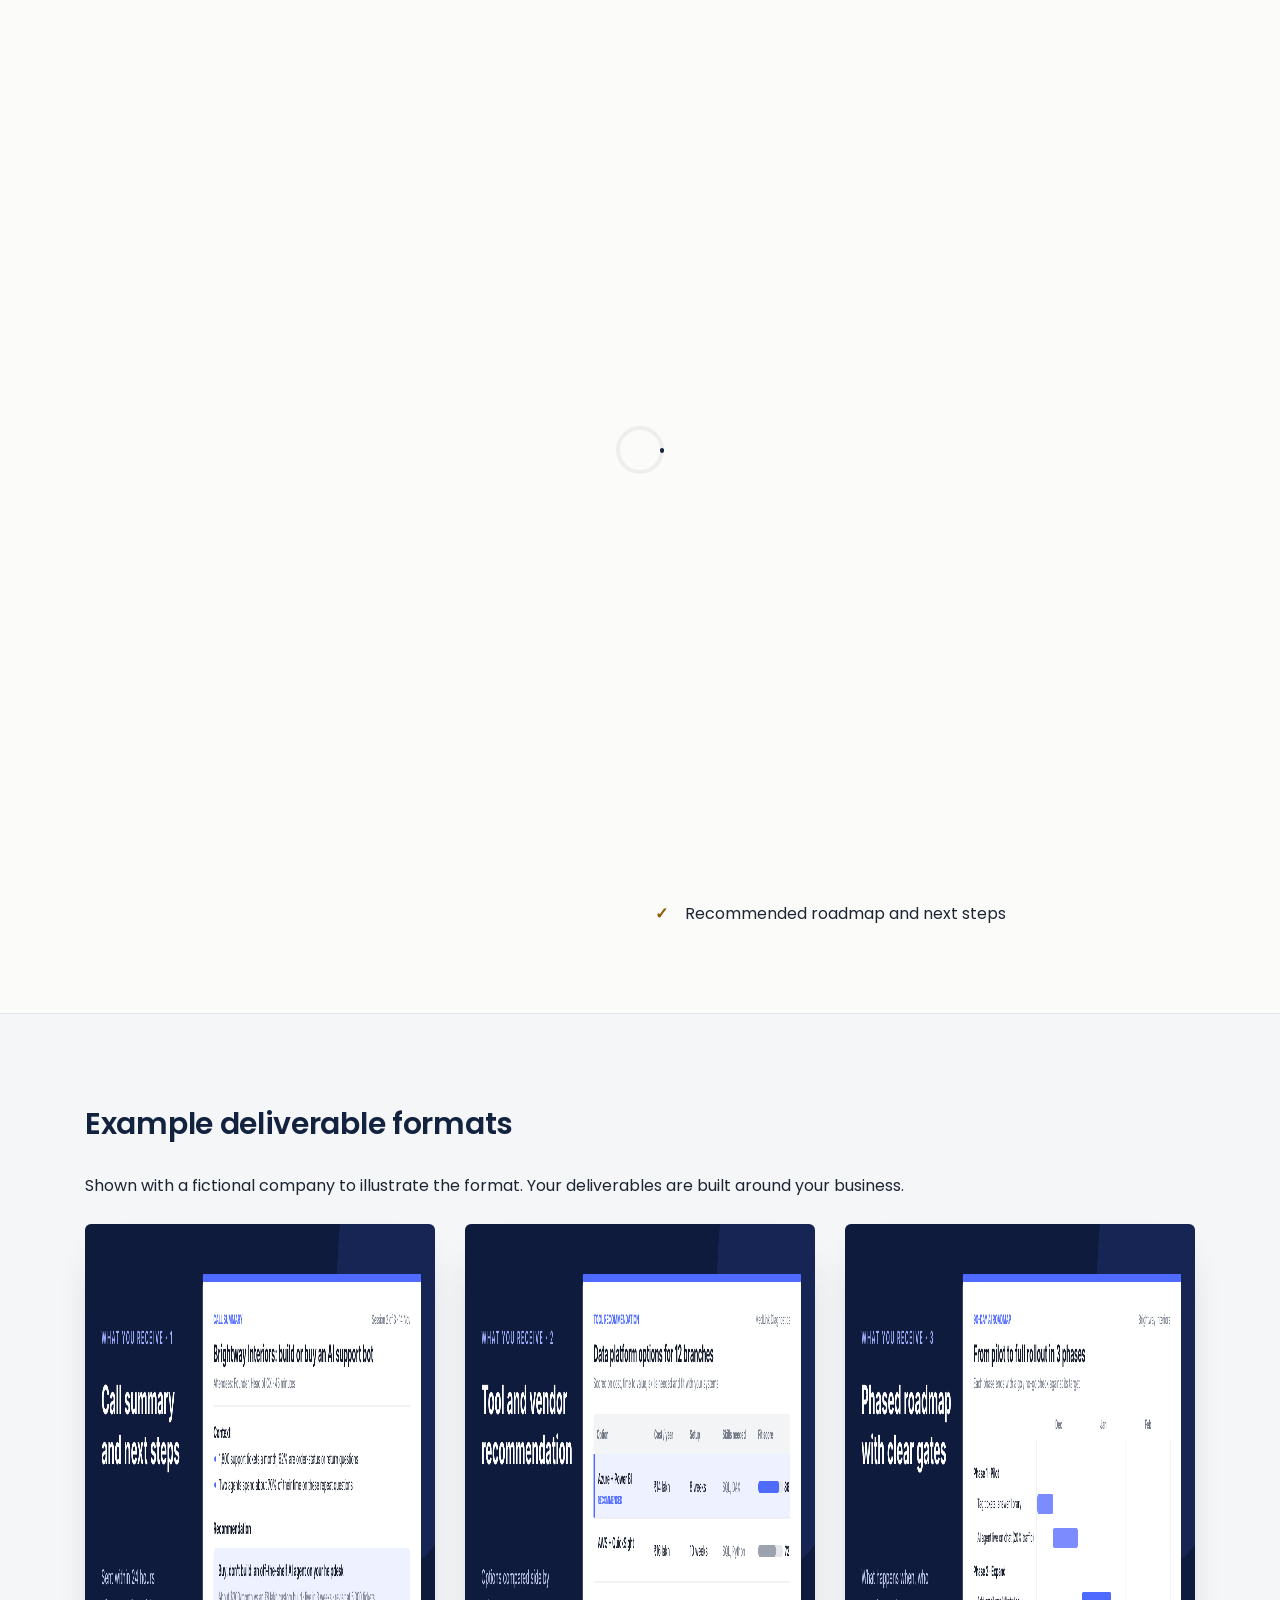
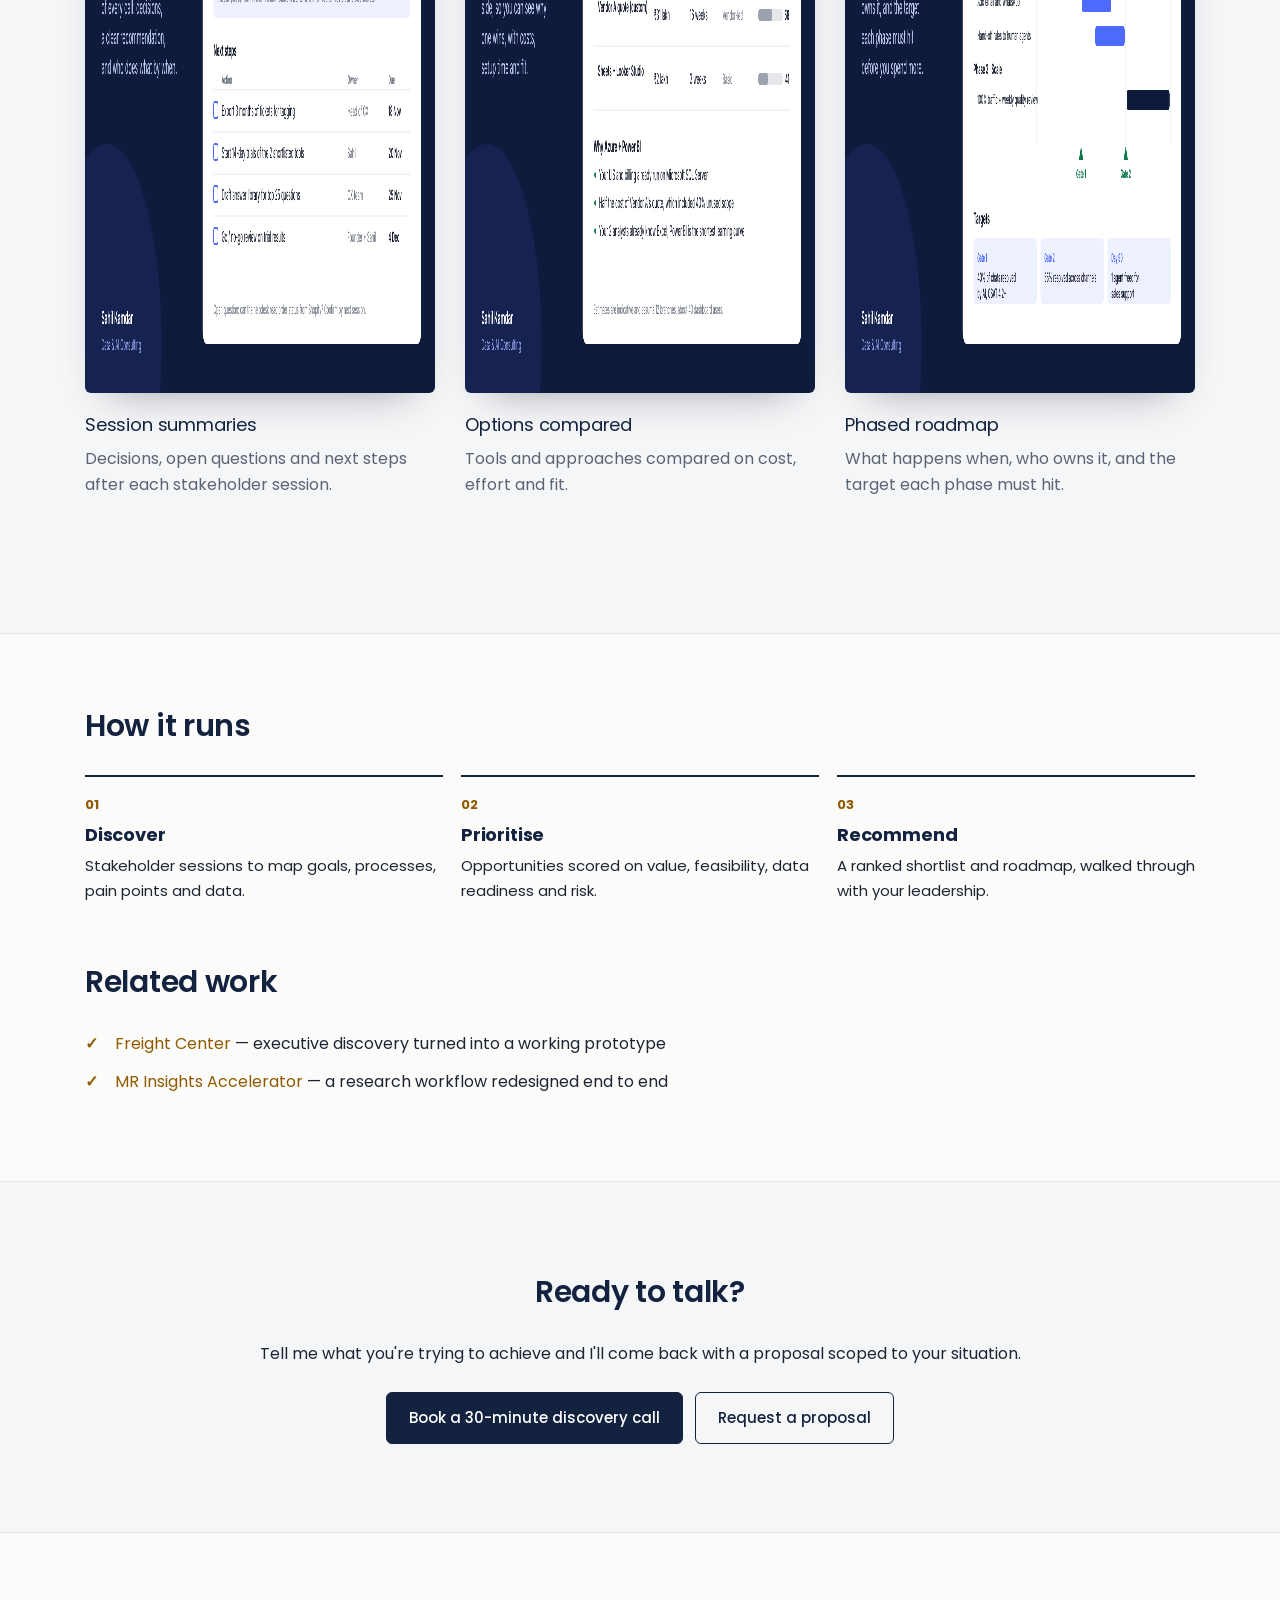
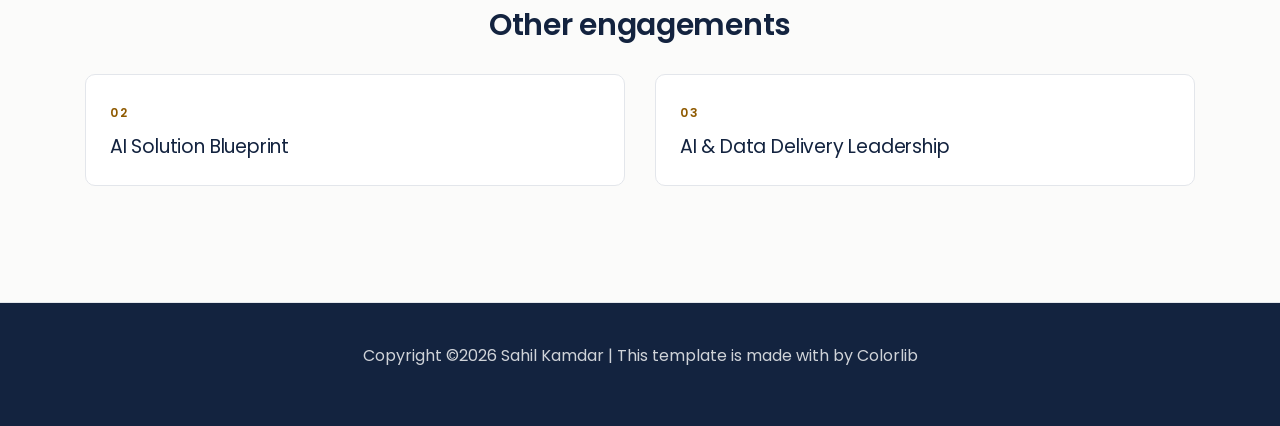
==== commit 7ed99bd7: "Reposition site for enterprise data and AI consulting New hero, verified metrics, outcome-led case s" ====
--- a/ai-audit.html
+++ b/ai-audit.html
@@ -1,11 +1,19 @@
 <!DOCTYPE html>
 <html lang="en">
   <head>
-    <title>AI Opportunity Audit | Sahil Kamdar</title>
     <meta charset="utf-8">
     <meta name="viewport" content="width=device-width, initial-scale=1, shrink-to-fit=no">
-    <meta name="description" content="Everyone says use AI. I find out exactly where it will save your business time and money, and what to do first.">
-    <link href="https://fonts.googleapis.com/css?family=Poppins:100,200,300,400,500,600,700,800,900" rel="stylesheet">
+    <title>AI Opportunity Assessment | Sahil Kamdar, Data &amp; AI Consultant</title>
+    <meta name="description" content="An AI opportunity assessment: business process and stakeholder review, prioritised AI use cases, data readiness and risk, and a recommended roadmap.">
+    <link rel="canonical" href="https://rishikmdr.github.io/Portfolio-Website-Template/ai-audit.html">
+    <meta property="og:type" content="website">
+    <meta property="og:site_name" content="Sahil Kamdar">
+    <meta property="og:title" content="AI Opportunity Assessment | Sahil Kamdar, Data &amp; AI Consultant">
+    <meta property="og:description" content="An AI opportunity assessment: business process and stakeholder review, prioritised AI use cases, data readiness and risk, and a recommended roadmap.">
+    <meta property="og:url" content="https://rishikmdr.github.io/Portfolio-Website-Template/ai-audit.html">
+    <meta property="og:image" content="https://rishikmdr.github.io/Portfolio-Website-Template/images/profile.jpg">
+    <meta name="twitter:card" content="summary">
+    <link href="https://fonts.googleapis.com/css?family=Poppins:400,500,600,700&display=swap" rel="stylesheet">
     <link rel="stylesheet" href="css/open-iconic-bootstrap.min.css">
     <link rel="stylesheet" href="css/animate.css">
     <link rel="stylesheet" href="css/owl.carousel.min.css">
@@ -18,11 +26,12 @@
     <link rel="stylesheet" href="css/style.css">
     <link rel="stylesheet" href="css/custom.css">
     <link rel="stylesheet" href="css/theme-light.css">
-    <link rel="stylesheet" href="css/theme-gloss.css">
+    <link rel="stylesheet" href="css/site.css">
   </head>
-  <body>
+  <body data-spy="scroll" data-target=".site-navbar-target" data-offset="120">
+    <a class="skip-link" href="#main">Skip to content</a>
 
-    <nav class="navbar navbar-expand-lg navbar-dark ftco_navbar ftco-navbar-light site-navbar-target" id="ftco-navbar">
+    <nav class="navbar navbar-expand-lg navbar-dark ftco_navbar ftco-navbar-light site-navbar-target" id="ftco-navbar" aria-label="Main">
       <div class="container">
         <a class="navbar-brand" href="index.html">Sahil Kamdar</a>
         <button class="navbar-toggler js-fh5co-nav-toggle fh5co-nav-toggle" type="button" data-toggle="collapse" data-target="#ftco-nav" aria-controls="ftco-nav" aria-expanded="false" aria-label="Toggle navigation">
@@ -30,184 +39,89 @@
         </button>
         <div class="collapse navbar-collapse" id="ftco-nav">
           <ul class="navbar-nav nav ml-auto">
-            <li class="nav-item"><a href="index.html#home-section" class="nav-link"><span>Home</span></a></li>
-            <li class="nav-item"><a href="index.html#about-section" class="nav-link"><span>About</span></a></li>
-            <li class="nav-item active"><a href="index.html#services-section" class="nav-link"><span>Services</span></a></li>
-            <li class="nav-item"><a href="index.html#resume-section" class="nav-link"><span>Experience</span></a></li>
-            <li class="nav-item"><a href="#contact" class="nav-link"><span>Contact</span></a></li>
+            <li class="nav-item"><a href="index.html#work-section" class="nav-link"><span>Work</span></a></li>
+            <li class="nav-item"><a href="index.html#services-section" class="nav-link"><span>Services</span></a></li>
+            <li class="nav-item"><a href="index.html#approach-section" class="nav-link"><span>Approach</span></a></li>
+            <li class="nav-item"><a href="index.html#experience-section" class="nav-link"><span>Experience</span></a></li>
+            <li class="nav-item"><a href="index.html#contact-section" class="nav-link"><span>Contact</span></a></li>
+            <li class="nav-item nav-cta"><a href="index.html#contact-section" class="btn btn-primary btn-cta-nav" data-track="cta_discovery_call" data-track-location="nav">Book a discovery call</a></li>
           </ul>
         </div>
       </div>
     </nav>
 
+    <main id="main">
     <section class="page-hero">
       <div class="container">
-        <div class="crumbs"><a href="index.html#services-section">Services</a> / AI Opportunity Audit</div>
-        <h1>AI Opportunity <span>Audit</span></h1>
-        <p class="lead">Everyone says use AI. I find out exactly where it will save your business time and money, and what to do first.</p>
-        <span class="range">$49 to $499</span>
-        <p>
-          <a href="#packages" class="btn btn-primary py-3 px-4">See packages</a>
-          <a href="mailto:kamdar.sahil@gmail.com?subject=AI%20Opportunity%20Audit%20inquiry" class="btn btn-white btn-outline-white py-3 px-4">Ask a question</a>
-        </p>
+        <div class="crumbs"><a href="index.html#services-section">Services</a> / AI Opportunity Assessment</div>
+        <span class="sk-eyebrow" style="margin-top:14px">Engagement 01</span>
+        <h1>AI Opportunity <span>Assessment</span></h1>
+        <p class="lead">For organisations unsure where AI can create value. I find where AI will save time and money in your business, and what to do first.</p>
+        <span class="range">Indicative duration: 1–2 weeks, subject to scope</span>
+        <div class="sk-ctas">
+          <a href="#contact" class="btn btn-primary" data-track="cta_discovery_call" data-track-location="ai-audit.html">Book a 30-minute discovery call</a>
+          <a href="index.html#work-section" class="btn btn-outline" data-track="cta_explore_work" data-track-location="ai-audit.html">Explore selected work</a>
+        </div>
       </div>
     </section>
 
     <section class="detail-section">
       <div class="container">
         <div class="row">
-          <div class="col-md-6 ftco-animate">
-            <h2>Who it's for</h2>
-            <ul class="check-list">
-              <li>Business owners who know AI matters but not where to start</li>
-              <li>Operations leads drowning in manual, repetitive work</li>
-              <li>Teams that tried a few AI tools and saw little change</li>
-            </ul>
-          </div>
-          <div class="col-md-6 ftco-animate">
-            <h2>What you get</h2>
-            <ul class="check-list">
-              <li>A breakdown of how your business runs: functions, key processes, people and tools</li>
-              <li>The repetitive, slow or error-prone work, ranked by hours lost</li>
-              <li>AI opportunities scored on impact and effort, with suggested tools</li>
-              <li>Quick wins you can start this week</li>
-            </ul>
-          </div>
+          <div class="col-md-6"><h2>Who it's for</h2><ul class="check-list"><li>Leaders who know AI matters but not where it pays off</li><li>Operations teams carrying manual, repetitive work</li><li>Teams that tried AI tools and saw little change</li></ul></div>
+          <div class="col-md-6"><h2>What you get</h2><ul class="check-list"><li>Business process and stakeholder assessment</li><li>AI use-case discovery and prioritisation</li><li>Impact-versus-effort assessment</li><li>Data readiness and risk considerations</li><li>Recommended roadmap and next steps</li></ul></div>
         </div>
       </div>
     </section>
 
-    <!-- WHAT YOU RECEIVE: add example deliverable images for this service here.
-         Put the images in images/work/ai-audit/ and copy the "What you receive"
-         block from consulting.html, changing the image paths, titles and captions. -->
-
-    <section class="detail-section" id="packages">
+    <section class="detail-section sk-section alt">
       <div class="container">
-        <h2 class="text-center">Packages</h2>
-        <p class="text-center mb-5">Fixed prices in US dollars. Need something different? Ask for a custom quote.</p>
-        <div class="row">
-          <div class="col-md-4 d-flex ftco-animate">
-            <div class="package">
-              <div class="tier">Basic</div>
-              <div class="amount">$49</div>
-              <div class="delivery">Delivery in 2 days</div>
-              <ul>
-                <li>45-minute call</li>
-                <li>Top 5 AI opportunities</li>
-              </ul>
-              <a href="mailto:kamdar.sahil@gmail.com?subject=AI%20Opportunity%20Audit%20-%20Basic%20package" class="btn btn-white btn-outline-white py-3 px-4">Choose Basic</a>
-            </div>
-          </div>
-          <div class="col-md-4 d-flex ftco-animate">
-            <div class="package featured">
-              <div class="tier">Standard<span class="popular">Popular</span></div>
-              <div class="amount">$199</div>
-              <div class="delivery">Delivery in 4 days</div>
-              <ul>
-                <li>1 department mapped</li>
-                <li>10 ranked opportunities</li>
-                <li>Tool recommendations</li>
-              </ul>
-              <a href="mailto:kamdar.sahil@gmail.com?subject=AI%20Opportunity%20Audit%20-%20Standard%20package" class="btn btn-primary py-3 px-4">Choose Standard</a>
-            </div>
-          </div>
-          <div class="col-md-4 d-flex ftco-animate">
-            <div class="package">
-              <div class="tier">Premium</div>
-              <div class="amount">$499</div>
-              <div class="delivery">Delivery in 7 days</div>
-              <ul>
-                <li>Up to 4 departments mapped</li>
-                <li>Prioritized roadmap</li>
-                <li>ROI estimates</li>
-                <li>60-minute walkthrough</li>
-              </ul>
-              <a href="mailto:kamdar.sahil@gmail.com?subject=AI%20Opportunity%20Audit%20-%20Premium%20package" class="btn btn-white btn-outline-white py-3 px-4">Choose Premium</a>
-            </div>
-          </div>
-        </div>
+        <h2>Example deliverable formats</h2>
+        <p class="mb-4">Shown with a fictional company to illustrate the format. Your deliverables are built around your business.</p>
+        <div class="row"><div class="col-md-4 deliverable"><a href="images/work/call-summary.png" class="image-popup"><img src="images/work/call-summary.png" alt="Example call summary with decisions and next steps" loading="lazy" width="1280" height="769"></a><h3>Session summaries</h3><p>Decisions, open questions and next steps after each stakeholder session.</p></div><div class="col-md-4 deliverable"><a href="images/work/tool-recommendation.png" class="image-popup"><img src="images/work/tool-recommendation.png" alt="Example tool and vendor recommendation" loading="lazy" width="1280" height="769"></a><h3>Options compared</h3><p>Tools and approaches compared on cost, effort and fit.</p></div><div class="col-md-4 deliverable"><a href="images/work/roadmap.png" class="image-popup"><img src="images/work/roadmap.png" alt="Example phased AI roadmap with gates" loading="lazy" width="1280" height="769"></a><h3>Phased roadmap</h3><p>What happens when, who owns it, and the target each phase must hit.</p></div></div>
+      </div>
+    </section>
+    <section class="detail-section">
+      <div class="container">
+        <h2>How it runs</h2>
+        <ol class="sk-steps" style="grid-template-columns:repeat(3,1fr)"><li><h3>Discover</h3><p>Stakeholder sessions to map goals, processes, pain points and data.</p></li><li><h3>Prioritise</h3><p>Opportunities scored on value, feasibility, data readiness and risk.</p></li><li><h3>Recommend</h3><p>A ranked shortlist and roadmap, walked through with your leadership.</p></li></ol>
+        <h2 style="margin-top:56px">Related work</h2>
+        <ul class="check-list"><li><a href="index.html#work-section">Freight Center</a> — executive discovery turned into a working prototype</li><li><a href="index.html#work-section">MR Insights Accelerator</a> — a research workflow redesigned end to end</li></ul>
       </div>
     </section>
 
-    <section class="detail-section" style="background:#0d0d0d">
-      <div class="container">
-        <div class="row">
-          <div class="col-lg-4 ftco-animate steps">
-            <h2>How it works</h2>
-            <div class="step-item"><h3>Tell me how you work</h3><p>A short questionnaire and a call about your team, tools and daily work.</p></div>
-            <div class="step-item"><h3>I map and measure</h3><p>I map each process and find where time and money leak.</p></div>
-            <div class="step-item"><h3>You get a ranked list</h3><p>Opportunities scored on impact and effort, with quick wins first.</p></div>
-          </div>
-          <div class="col-lg-8">
-            <h2>Sample engagements</h2>
-            <p class="illustrative-note">Illustrative examples with fictional clients, showing the kind of work this service covers.</p>
-            <div class="row">
-          <div class="col-md-6 d-flex ftco-animate">
-            <div class="case-card">
-              <span class="tag">Sample engagement</span>
-              <h3>Where can AI save a freight forwarder time?</h3>
-              <span class="client">Freight forwarder · 40 staff</span>
-              <dl>
-                <dt>Scope</dt><dd>Sales, operations and accounts.</dd>
-                <dt>Found</dt><dd>22 hours a week spent copying WhatsApp and email inquiries into Excel and building quotes by hand.</dd>
-                <dt>Recommended</dt><dd>AI inquiry capture, an automatic quote generator and a shipment-status bot.</dd>
-              </dl>
-            </div>
-          </div>
-          <div class="col-md-6 d-flex ftco-animate">
-            <div class="case-card">
-              <span class="tag">Sample engagement</span>
-              <h3>Speeding up loan files from lead to disbursal</h3>
-              <span class="client">Loan agency · 3 branches</span>
-              <dl>
-                <dt>Scope</dt><dd>Lead to disbursal.</dd>
-                <dt>Found</dt><dd>9 manual handoffs, and files waiting 2 to 3 days for missing documents.</dd>
-                <dt>Recommended</dt><dd>A document checklist bot, rule-based lender matching and commission reconciliation.</dd>
-              </dl>
-            </div>
-          </div>
-            </div>
-          </div>
+    <section class="detail-section sk-section alt" id="contact">
+      <div class="container text-center">
+        <h2>Ready to talk?</h2>
+        <p class="mb-4">Tell me what you're trying to achieve and I'll come back with a proposal scoped to your situation.</p>
+        <div class="sk-ctas justify-content-center">
+          <a href="index.html#contact-section" class="btn btn-primary" data-track="cta_discovery_call" data-track-location="ai-audit.html-footer">Book a 30-minute discovery call</a>
+          <a href="mailto:kamdar.sahil@gmail.com?subject=AI%20Opportunity%20Assessment%20enquiry" class="btn btn-outline" data-track="cta_request_proposal" data-track-location="ai-audit.html">Request a proposal</a>
         </div>
-      </div>
-    </section>
-
-    <section class="cta-band" id="contact">
-      <div class="container">
-        <h2>Ready to <span>start?</span></h2>
-        <p class="mb-4">Tell me about your business and what you'd like to change. I'll reply within one working day.</p>
-        <p>
-          <a href="mailto:kamdar.sahil@gmail.com?subject=AI%20Opportunity%20Audit%20inquiry" class="btn btn-primary py-3 px-5">Email me</a>
-          <a href="https://www.linkedin.com/in/sahilkamdar07" target="_blank" rel="noopener" class="btn btn-white btn-outline-white py-3 px-5">LinkedIn</a>
-        </p>
-        <p class="mt-3"><a href="tel:+919004095175">+91 90040 95175</a> &middot; <a href="mailto:kamdar.sahil@gmail.com">kamdar.sahil@gmail.com</a></p>
       </div>
     </section>
 
     <section class="detail-section">
       <div class="container">
-        <h2 class="text-center">Other services</h2>
-        <div class="row">
-          <div class="col-md-4 d-flex"><a class="other-service" href="consulting.html"><small>$49 to $499</small><strong>Data &amp; AI Consulting</strong></a></div>
-          <div class="col-md-4 d-flex"><a class="other-service" href="ai-workflow-blueprint.html"><small>$99 to $699</small><strong>AI Workflow Blueprint</strong></a></div>
-          <div class="col-md-4 d-flex"><a class="other-service" href="ai-solution-build.html"><small>$150 to $1,200</small><strong>Data &amp; AI Solution Build</strong></a></div>
-        </div>
+        <h2 class="text-center">Other engagements</h2>
+        <div class="row justify-content-center"><div class="col-md-6 mb-3"><a class="other-service d-block p-4" href="ai-workflow-blueprint.html" style="border-radius:10px"><span class="sk-eyebrow">02</span><h3 style="font-size:19px;margin:0">AI Solution Blueprint</h3></a></div><div class="col-md-6 mb-3"><a class="other-service d-block p-4" href="delivery-leadership.html" style="border-radius:10px"><span class="sk-eyebrow">03</span><h3 style="font-size:19px;margin:0">AI &amp; Data Delivery Leadership</h3></a></div></div>
       </div>
     </section>
+    </main>
 
     <footer class="ftco-footer ftco-section">
       <div class="container">
         <div class="row">
           <div class="col-md-12 text-center">
             <p><!-- Link back to Colorlib can't be removed. Template is licensed under CC BY 3.0. -->
-            Copyright &copy;<script>document.write(new Date().getFullYear());</script> Sahil Kamdar | This template is made with <i class="icon-heart color-danger" aria-hidden="true"></i> by <a href="https://colorlib.com" target="_blank">Colorlib</a>
+            Copyright &copy;<script>document.write(new Date().getFullYear());</script> Sahil Kamdar | This template is made with <i class="icon-heart color-danger" aria-hidden="true"></i> by <a href="https://colorlib.com" target="_blank" rel="noopener">Colorlib</a>
             <!-- Link back to Colorlib can't be removed. Template is licensed under CC BY 3.0. --></p>
           </div>
         </div>
       </div>
     </footer>
 
-    <div id="ftco-loader" class="show fullscreen"><svg class="circular" width="48px" height="48px"><circle class="path-bg" cx="24" cy="24" r="22" fill="none" stroke-width="4" stroke="#eeeeee"/><circle class="path" cx="24" cy="24" r="22" fill="none" stroke-width="4" stroke-miterlimit="10" stroke="#F96D00"/></svg></div>
+    <div id="ftco-loader" class="show fullscreen"><svg class="circular" width="48px" height="48px"><circle class="path-bg" cx="24" cy="24" r="22" fill="none" stroke-width="4" stroke="#eeeeee"/><circle class="path" cx="24" cy="24" r="22" fill="none" stroke-width="4" stroke-miterlimit="10" stroke="#13233f"/></svg></div>
 
     <script src="js/jquery.min.js"></script>
     <script src="js/jquery-migrate-3.0.1.min.js"></script>
@@ -222,5 +136,6 @@
     <script src="js/jquery.animateNumber.min.js"></script>
     <script src="js/scrollax.min.js"></script>
     <script src="js/main.js"></script>
+    <script src="js/site.js"></script>
   </body>
 </html>
--- a/css/custom.css
+++ b/css/custom.css
@@ -158,3 +158,8 @@
 
 /* Hide the template's faded background words behind headings. */
 .heading-section h1.big { display: none; }
+
+/* ---------- Selected work ---------- */
+.work-group { margin-bottom: 30px; }
+.work-group-title { font-size: 22px; font-weight: 600; margin-bottom: 4px; }
+.work-group-sub { font-size: 15px; opacity: .75; margin-bottom: 22px; }
--- a/css/site.css
+++ b/css/site.css
@@ -0,0 +1,229 @@
+/* Site design layer: calm, enterprise-consulting look.
+   Loaded last on every page. Navy and charcoal for structure, white space,
+   and one accent colour (amber) used sparingly.
+   Change the palette by editing the variables below. */
+
+:root {
+  --navy: #13233f;
+  --navy-2: #1d3156;
+  --ink: #1d2533;
+  --muted: #5a6474;
+  --line: #e3e6eb;
+  --paper: #ffffff;
+  --wash: #f5f6f8;
+  --accent: #e0a32e;      /* fills and rules */
+  --accent-ink: #8f5a00;  /* accent as text, AA contrast on white */
+  --radius: 10px;
+  --shadow: 0 1px 2px rgba(19, 35, 63, .06), 0 8px 24px -12px rgba(19, 35, 63, .18);
+  /* keep the older theme variables in step */
+  --bg: #fbfbfa;
+  --surface: #ffffff;
+  --surface-alt: var(--wash);
+  --border: var(--line);
+  --text: var(--ink);
+}
+
+body { background: var(--bg) !important; color: var(--muted); font-size: 16px; line-height: 1.65; }
+h1, h2, h3, h4 { color: var(--navy); letter-spacing: -0.01em; }
+a { color: var(--accent-ink); }
+a:hover, a:focus { color: var(--navy); }
+:focus-visible { outline: 3px solid var(--accent); outline-offset: 2px; }
+
+.skip-link { position: absolute; left: -9999px; top: 8px; z-index: 2000; background: var(--navy); color: #fff; padding: 8px 14px; border-radius: 6px; }
+.skip-link:focus { left: 12px; color: #fff; }
+
+/* ---------- Buttons ---------- */
+.btn.btn-primary, .btn.btn-primary:focus {
+  background: var(--navy) !important; border: 1px solid var(--navy) !important;
+  color: #fff !important; border-radius: 6px; box-shadow: none !important;
+}
+.btn.btn-primary:hover { background: var(--navy-2) !important; border-color: var(--navy-2) !important; color: #fff !important; }
+.btn.btn-outline, .btn.btn-white.btn-outline-white {
+  background: transparent !important; border: 1px solid var(--navy) !important;
+  color: var(--navy) !important; border-radius: 6px;
+}
+.btn.btn-outline:hover, .btn.btn-white.btn-outline-white:hover { background: var(--navy) !important; color: #fff !important; }
+.btn-cta-nav { padding: 8px 16px !important; font-size: 14px; }
+
+/* ---------- Navigation ---------- */
+.ftco-navbar-light, .ftco-navbar-light.scrolled { background: rgba(255,255,255,.97) !important; border-bottom: 1px solid var(--line); }
+.ftco-navbar-light .navbar-brand { color: var(--navy) !important; font-weight: 700; }
+.ftco-navbar-light .navbar-nav > .nav-item > .nav-link { color: var(--ink) !important; }
+.ftco-navbar-light .navbar-nav > .nav-item > .nav-link span:before,
+.ftco-navbar-light .navbar-nav > .nav-item > .nav-link span:after { background: var(--accent) !important; }
+.ftco-navbar-light .navbar-nav > .nav-item.nav-cta > a { color: #fff !important; }
+@media (min-width: 992px) { .nav-item.nav-cta { margin-left: 14px; display: flex; align-items: center; } }
+@media (max-width: 991.98px) { .nav-item.nav-cta { padding: 10px 0 16px; } }
+
+/* ---------- Sections ---------- */
+.sk-section { padding: 88px 0; }
+.sk-section.alt { background: var(--wash); border-top: 1px solid var(--line); border-bottom: 1px solid var(--line); }
+.sk-eyebrow { display: inline-block; font-size: 12px; font-weight: 600; letter-spacing: .14em; text-transform: uppercase; color: var(--accent-ink); margin-bottom: 10px; }
+.sk-head { max-width: 720px; margin-bottom: 44px; }
+.sk-head h2 { font-size: 34px; font-weight: 700; margin-bottom: 12px; }
+.sk-head p { font-size: 17px; }
+
+/* ---------- Hero ---------- */
+.sk-hero { padding: 150px 0 80px; background: linear-gradient(180deg, #fff 0%, var(--bg) 100%); }
+.sk-hero h1 { font-size: 50px; line-height: 1.12; font-weight: 700; color: var(--navy); margin: 8px 0 20px; }
+.sk-hero .lead { font-size: 19px; color: var(--ink); max-width: 600px; margin-bottom: 12px; }
+.sk-hero .support { font-size: 16px; max-width: 600px; }
+.sk-cred { display: flex; flex-wrap: wrap; gap: 8px 0; margin: 22px 0 30px; padding: 0; list-style: none; font-size: 14px; font-weight: 500; color: var(--navy); }
+.sk-cred li { padding-right: 14px; margin-right: 14px; border-right: 1px solid var(--line); }
+.sk-cred li:last-child { border-right: 0; }
+.sk-ctas { display: flex; flex-wrap: wrap; gap: 12px; }
+.sk-ctas .btn { padding: 14px 22px; font-weight: 500; }
+.sk-portrait { position: relative; max-width: 380px; margin: 0 auto; }
+.sk-portrait img { width: 100%; border-radius: 14px; box-shadow: var(--shadow); display: block; }
+.sk-portrait .chip {
+  position: absolute; background: #fff; border: 1px solid var(--line); border-radius: 10px;
+  box-shadow: var(--shadow); padding: 12px 16px; font-size: 13px; color: var(--muted); line-height: 1.35;
+}
+.sk-portrait .chip strong { display: block; font-size: 20px; color: var(--navy); }
+.sk-portrait .chip.c1 { left: -28px; top: 28px; }
+.sk-portrait .chip.c2 { right: -28px; bottom: 34px; max-width: 210px; }
+@media (max-width: 991.98px) {
+  .sk-hero { padding: 120px 0 56px; }
+  .sk-hero h1 { font-size: 36px; }
+  .sk-portrait { max-width: 300px; margin-top: 44px; }
+  .sk-portrait .chip.c1 { left: -8px; } .sk-portrait .chip.c2 { right: -8px; }
+}
+
+/* ---------- Outcome metrics ---------- */
+.sk-metrics { display: grid; grid-template-columns: repeat(4, 1fr); gap: 0; background: var(--paper); border: 1px solid var(--line); border-radius: var(--radius); }
+.sk-metric { padding: 26px 24px; border-right: 1px solid var(--line); }
+.sk-metric:last-child { border-right: 0; }
+.sk-metric .v { font-size: 30px; font-weight: 700; color: var(--navy); line-height: 1.1; }
+.sk-metric .l { font-size: 14px; margin-top: 6px; }
+@media (max-width: 767.98px) {
+  .sk-metrics { grid-template-columns: 1fr 1fr; }
+  .sk-metric:nth-child(2) { border-right: 0; }
+  .sk-metric:nth-child(-n+2) { border-bottom: 1px solid var(--line); }
+}
+
+/* ---------- Case studies ---------- */
+.sk-cases { display: grid; grid-template-columns: 1fr 1fr; gap: 24px; }
+.sk-case { background: var(--paper); border: 1px solid var(--line); border-radius: var(--radius); padding: 30px; display: flex; flex-direction: column; }
+.sk-case.feature { grid-column: 1 / -1; border-top: 3px solid var(--accent); }
+.sk-case .meta { font-size: 13px; color: var(--muted); margin-bottom: 8px; }
+.sk-case .meta b { color: var(--accent-ink); font-weight: 600; letter-spacing: .06em; text-transform: uppercase; font-size: 12px; margin-right: 8px; }
+.sk-case h3 { font-size: 22px; font-weight: 700; margin-bottom: 6px; }
+.sk-case .result { font-size: 18px; color: var(--ink); font-weight: 500; margin-bottom: 16px; }
+.sk-case.feature .result { font-size: 22px; }
+.sk-case .summary { margin-bottom: 16px; }
+.sk-case details { margin-top: auto; border-top: 1px solid var(--line); padding-top: 14px; }
+.sk-case summary { cursor: pointer; font-weight: 600; color: var(--navy); list-style: none; }
+.sk-case summary::-webkit-details-marker { display: none; }
+.sk-case summary::after { content: " +"; color: var(--accent-ink); }
+.sk-case details[open] summary::after { content: " –"; }
+.sk-case dl { margin: 16px 0 0; display: grid; grid-template-columns: 130px 1fr; gap: 10px 18px; }
+.sk-case dt { font-size: 12px; letter-spacing: .08em; text-transform: uppercase; color: var(--muted); font-weight: 600; padding-top: 3px; }
+.sk-case dd { margin: 0; color: var(--ink); font-size: 15px; }
+.sk-flow { display: flex; flex-wrap: wrap; gap: 6px; margin: 4px 0 16px; padding: 0; list-style: none; }
+.sk-flow li { font-size: 13px; background: var(--wash); border: 1px solid var(--line); border-radius: 20px; padding: 4px 12px; color: var(--navy); }
+.sk-flow li + li::before { content: "→ "; color: var(--accent-ink); }
+@media (max-width: 767.98px) {
+  .sk-cases { grid-template-columns: 1fr; }
+  .sk-case { padding: 22px; }
+  .sk-case dl { grid-template-columns: 1fr; gap: 2px; }
+  .sk-case dd { margin-bottom: 10px; }
+}
+
+/* ---------- Engagements ---------- */
+.sk-engagements { display: grid; grid-template-columns: repeat(3, 1fr); gap: 24px; }
+.sk-eng { background: var(--paper); border: 1px solid var(--line); border-radius: var(--radius); padding: 30px; display: flex; flex-direction: column; }
+.sk-eng .num { font-size: 13px; font-weight: 700; color: var(--accent-ink); letter-spacing: .1em; }
+.sk-eng h3 { font-size: 21px; font-weight: 700; margin: 6px 0 6px; }
+.sk-eng .for { font-size: 15px; color: var(--ink); margin-bottom: 16px; }
+.sk-eng ul { padding-left: 18px; margin-bottom: 18px; }
+.sk-eng li { font-size: 15px; margin-bottom: 6px; }
+.sk-eng .dur { font-size: 13px; color: var(--muted); border-top: 1px solid var(--line); padding-top: 12px; margin-top: auto; margin-bottom: 16px; }
+.sk-eng .links { display: flex; flex-wrap: wrap; gap: 10px; align-items: center; }
+.sk-eng .links a.more { font-size: 14px; font-weight: 600; }
+@media (max-width: 991.98px) { .sk-engagements { grid-template-columns: 1fr; } }
+
+/* ---------- How I work ---------- */
+.sk-steps { display: grid; grid-template-columns: repeat(5, 1fr); gap: 18px; counter-reset: step; padding: 0; list-style: none; }
+.sk-steps li { counter-increment: step; border-top: 2px solid var(--navy); padding-top: 14px; }
+.sk-steps li::before { content: "0" counter(step); font-size: 13px; font-weight: 700; color: var(--accent-ink); }
+.sk-steps h3 { font-size: 18px; font-weight: 700; margin: 4px 0 6px; }
+.sk-steps p { font-size: 15px; margin: 0; }
+.sk-note { margin-top: 36px; background: var(--paper); border: 1px solid var(--line); border-left: 3px solid var(--accent); border-radius: 6px; padding: 18px 22px; font-size: 15px; color: var(--ink); }
+@media (max-width: 991.98px) { .sk-steps { grid-template-columns: 1fr 1fr; } }
+@media (max-width: 575.98px) { .sk-steps { grid-template-columns: 1fr; } }
+
+/* ---------- Experience ---------- */
+.sk-roles { display: grid; grid-template-columns: 1fr 1fr; gap: 24px; margin-bottom: 40px; }
+.sk-role { background: var(--paper); border: 1px solid var(--line); border-radius: var(--radius); padding: 28px; }
+.sk-role .when { font-size: 13px; color: var(--muted); }
+.sk-role h3 { font-size: 20px; font-weight: 700; margin: 4px 0 2px; }
+.sk-role .org { color: var(--accent-ink); font-weight: 600; font-size: 15px; display: block; margin-bottom: 14px; }
+.sk-role ul { padding-left: 18px; margin: 0; }
+.sk-role li { font-size: 15px; margin-bottom: 8px; color: var(--ink); }
+.sk-cols { display: grid; grid-template-columns: 1fr 1fr 1fr; gap: 32px; }
+.sk-cols h3 { font-size: 16px; font-weight: 700; text-transform: uppercase; letter-spacing: .08em; margin-bottom: 12px; }
+.sk-cols ul { list-style: none; padding: 0; margin: 0; }
+.sk-cols li { font-size: 15px; padding: 7px 0; border-bottom: 1px solid var(--line); color: var(--ink); }
+.sk-cols li small { display: block; color: var(--muted); font-size: 13px; }
+@media (max-width: 991.98px) { .sk-roles, .sk-cols { grid-template-columns: 1fr; } }
+
+/* ---------- Trust ---------- */
+.sk-trust { display: grid; grid-template-columns: repeat(3, 1fr); gap: 24px; }
+.sk-trust > div { background: var(--paper); border: 1px solid var(--line); border-radius: var(--radius); padding: 24px; }
+.sk-trust h3 { font-size: 17px; font-weight: 700; margin-bottom: 6px; }
+.sk-trust p { font-size: 15px; margin: 0; }
+@media (max-width: 991.98px) { .sk-trust { grid-template-columns: 1fr; } }
+
+/* ---------- Contact ---------- */
+.sk-contact { display: grid; grid-template-columns: 5fr 7fr; gap: 48px; align-items: start; }
+.sk-contact .direct { list-style: none; padding: 0; margin: 24px 0 0; }
+.sk-contact .direct li { padding: 10px 0; border-bottom: 1px solid var(--line); font-size: 15px; }
+.sk-contact .direct span { display: block; font-size: 12px; letter-spacing: .08em; text-transform: uppercase; color: var(--muted); }
+.sk-form { background: var(--paper); border: 1px solid var(--line); border-radius: var(--radius); padding: 30px; box-shadow: var(--shadow); }
+.sk-form label { display: block; font-size: 14px; font-weight: 600; color: var(--navy); margin-bottom: 6px; }
+.sk-form .row2 { display: grid; grid-template-columns: 1fr 1fr; gap: 16px; }
+.sk-form .f { margin-bottom: 16px; }
+.sk-form input, .sk-form select, .sk-form textarea {
+  width: 100%; border: 1px solid #c9ced6; border-radius: 6px; padding: 11px 12px; font-size: 15px; color: var(--ink); background: #fff;
+}
+.sk-form input:focus, .sk-form select:focus, .sk-form textarea:focus { border-color: var(--navy); outline: 2px solid rgba(224,163,46,.5); }
+.sk-form textarea { min-height: 120px; resize: vertical; }
+.sk-form .hint { font-size: 13px; margin-top: 10px; }
+.sk-form .error { color: #a4161a; font-size: 14px; margin-top: 10px; display: none; }
+.sk-form .confirm { display: none; border: 1px solid #b7dfc3; background: #f0f9f3; color: #1d5b33; border-radius: 6px; padding: 14px 16px; margin-top: 14px; font-size: 15px; }
+@media (max-width: 991.98px) { .sk-contact { grid-template-columns: 1fr; gap: 32px; } }
+@media (max-width: 575.98px) { .sk-form { padding: 20px; } .sk-form .row2 { grid-template-columns: 1fr; gap: 0; } }
+
+/* ---------- Service pages ---------- */
+.page-hero { background: linear-gradient(180deg, #fff 0%, var(--bg) 100%) !important; padding: 150px 0 60px; }
+.page-hero h1 { color: var(--navy) !important; }
+.page-hero h1 span { color: var(--accent-ink) !important; }
+.page-hero .lead { color: var(--ink) !important; }
+.page-hero .crumbs { color: var(--muted) !important; }
+.page-hero .range { border-color: var(--line) !important; color: var(--navy) !important; background: #fff; }
+.detail-section h2 { color: var(--navy) !important; }
+.detail-section p, .detail-section li { color: var(--ink) !important; }
+.check-list li:before { color: var(--accent-ink) !important; }
+.deliverable h3 { color: var(--navy) !important; }
+.deliverable p { color: var(--muted) !important; }
+.other-service { background: #fff !important; border: 1px solid var(--line) !important; }
+.redirect-note { padding: 180px 0 120px; text-align: center; }
+
+/* ---------- Footer ---------- */
+.ftco-footer { background: var(--navy) !important; padding: 40px 0 !important; }
+.ftco-footer p, .ftco-footer a { color: rgba(255,255,255,.8) !important; }
+
+@media (prefers-reduced-motion: reduce) { * { scroll-behavior: auto !important; transition: none !important; } }
+
+/* Calmer buttons than the template's uppercase, shadowed style */
+.btn.btn-primary, .btn.btn-outline, .btn.btn-white.btn-outline-white {
+  text-transform: none !important; letter-spacing: 0 !important; font-size: 15px; box-shadow: none !important;
+}
+.btn::after { display: none !important; }
+/* An odd last case study spans the full row */
+.sk-cases .sk-case:last-child:nth-child(even) { grid-column: 1 / -1; }
+@media (max-width: 575.98px) {
+  .sk-cred { flex-direction: column; gap: 4px; }
+  .sk-cred li { border-right: 0; padding-right: 0; }
+  .sk-cred li::before { content: "— "; color: var(--accent-ink); }
+}
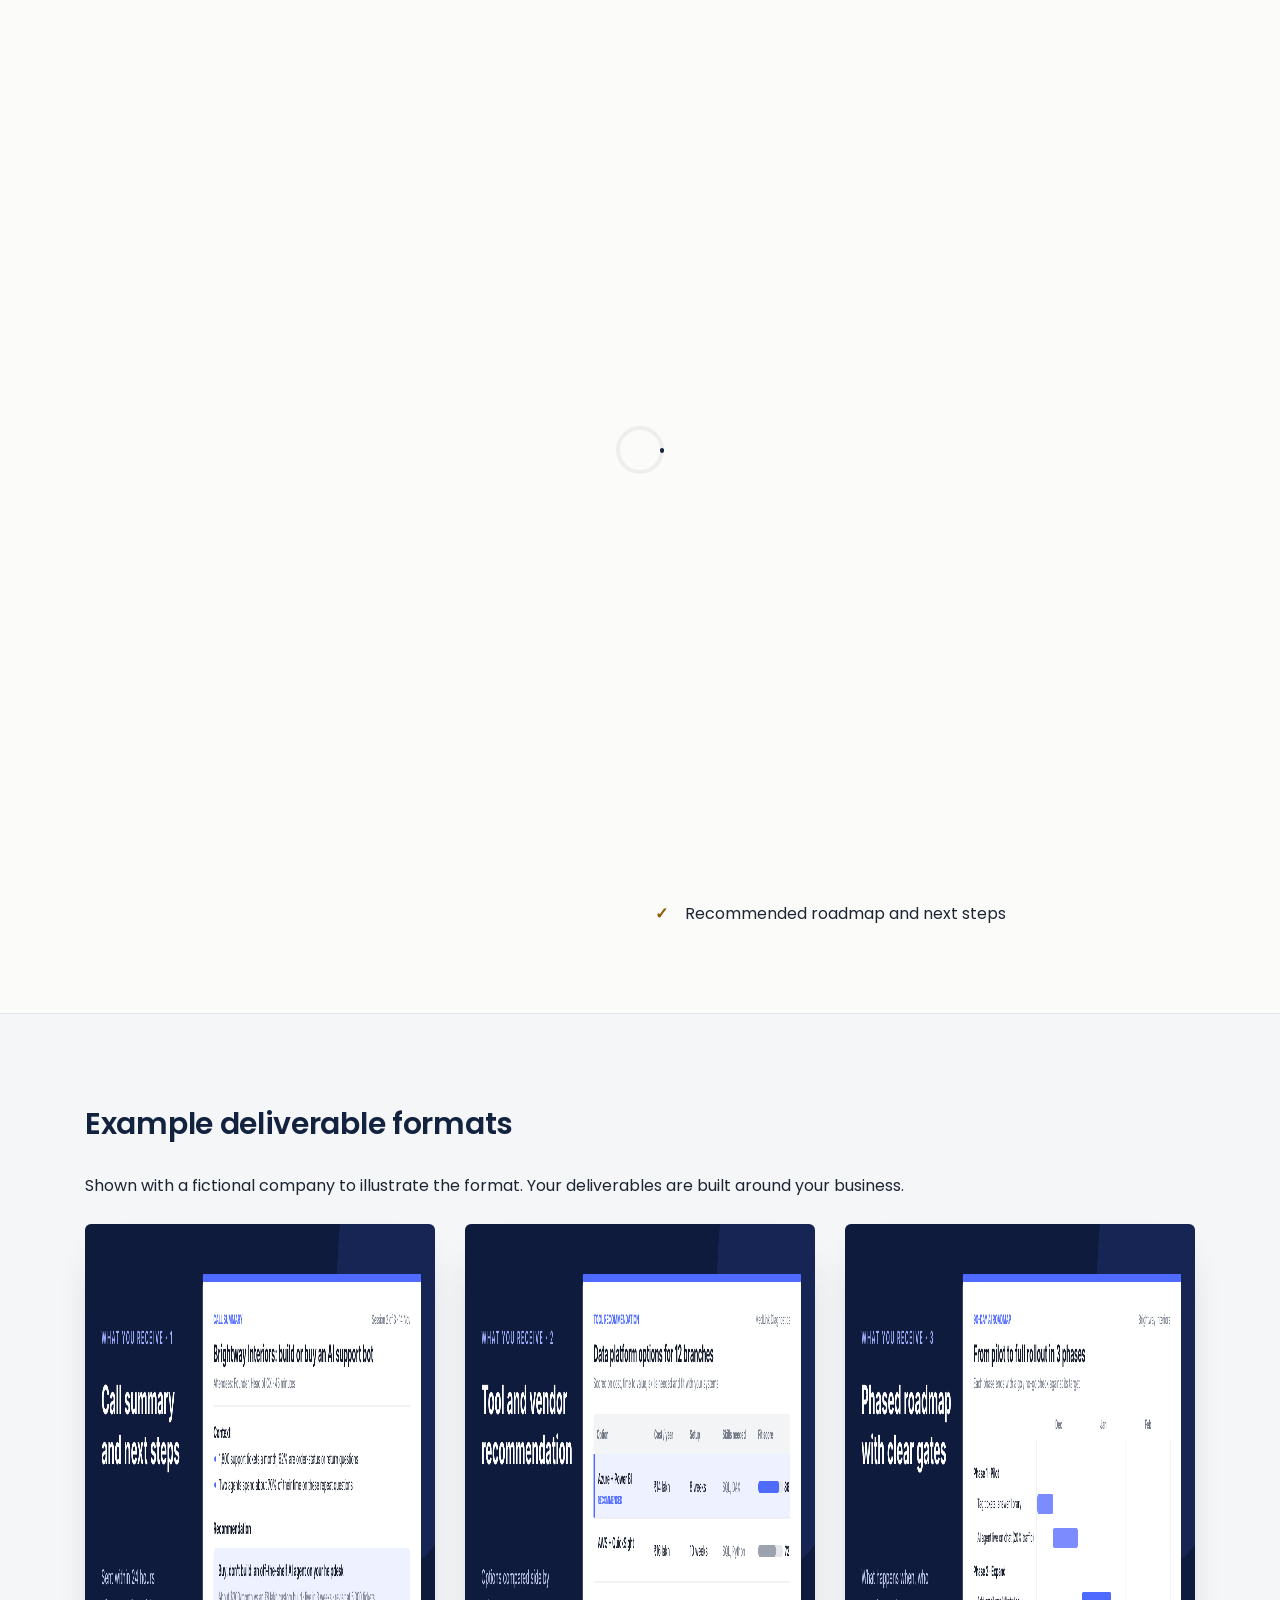
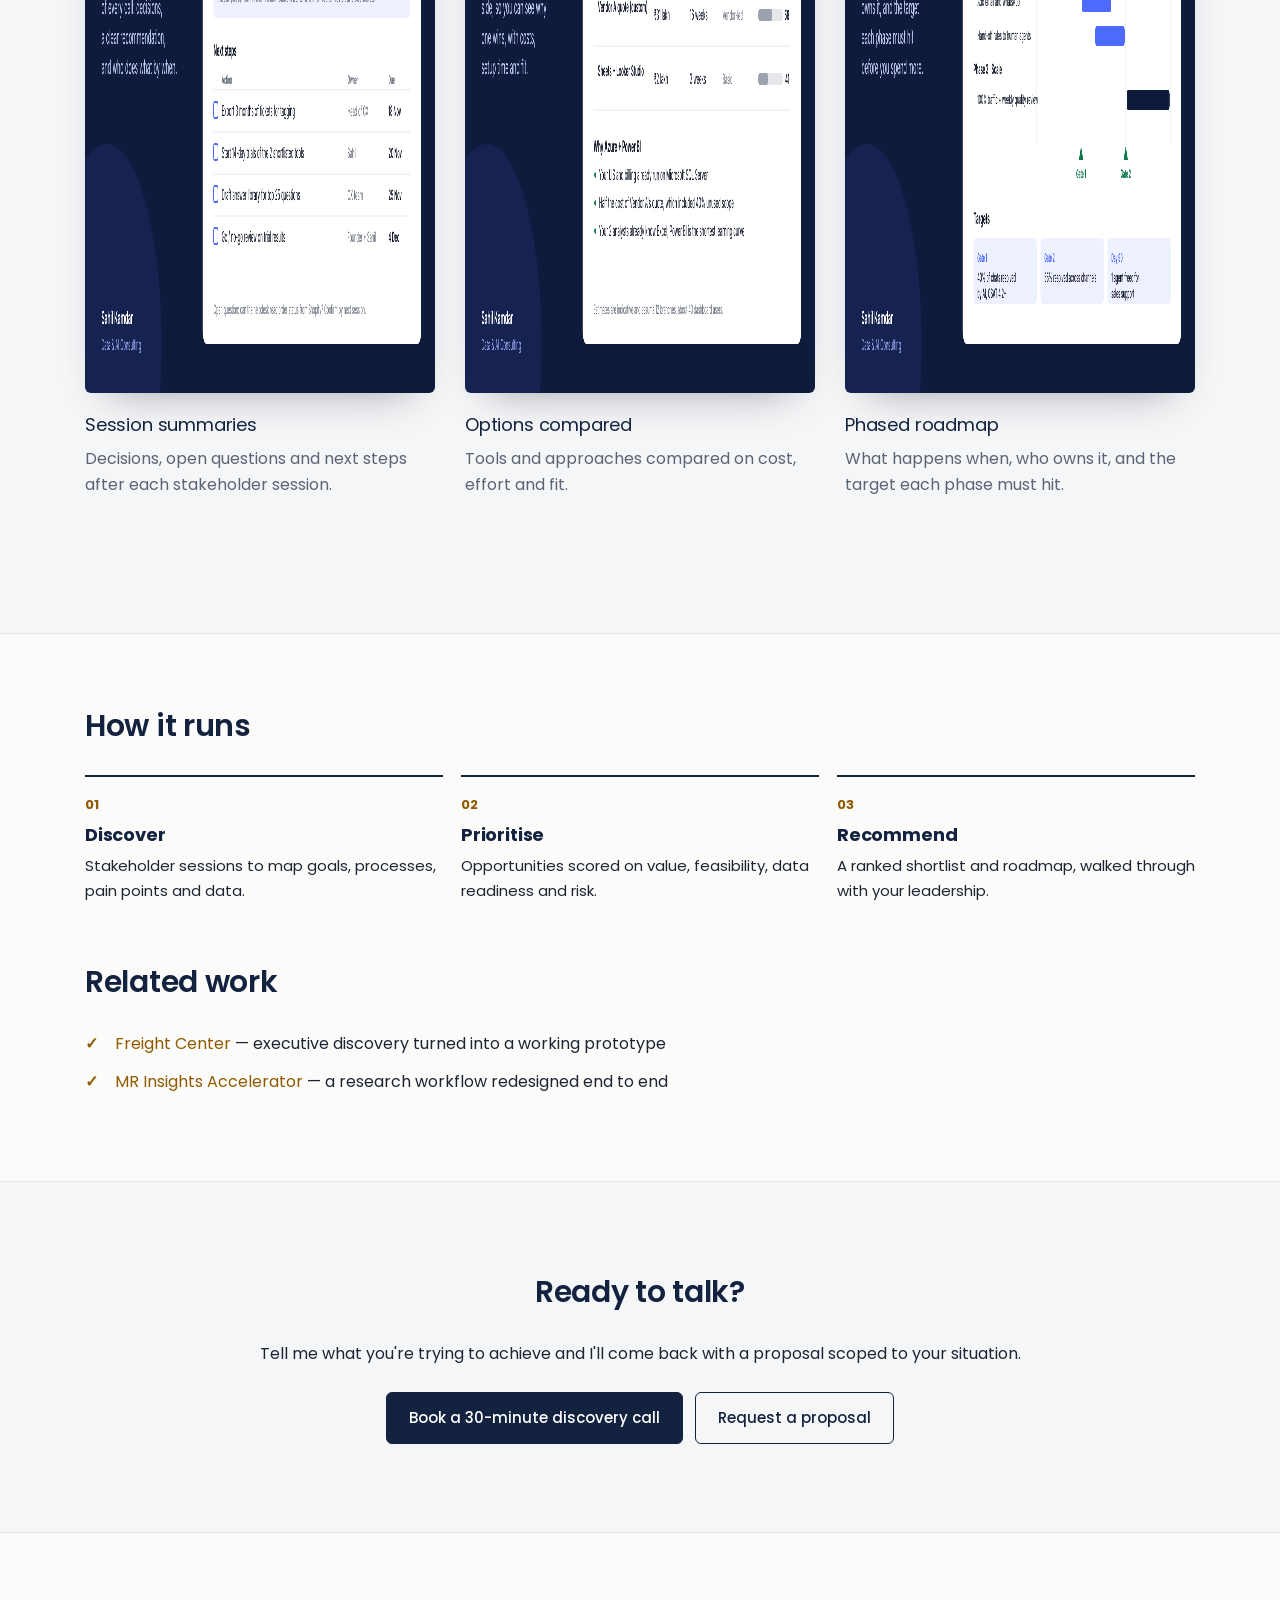
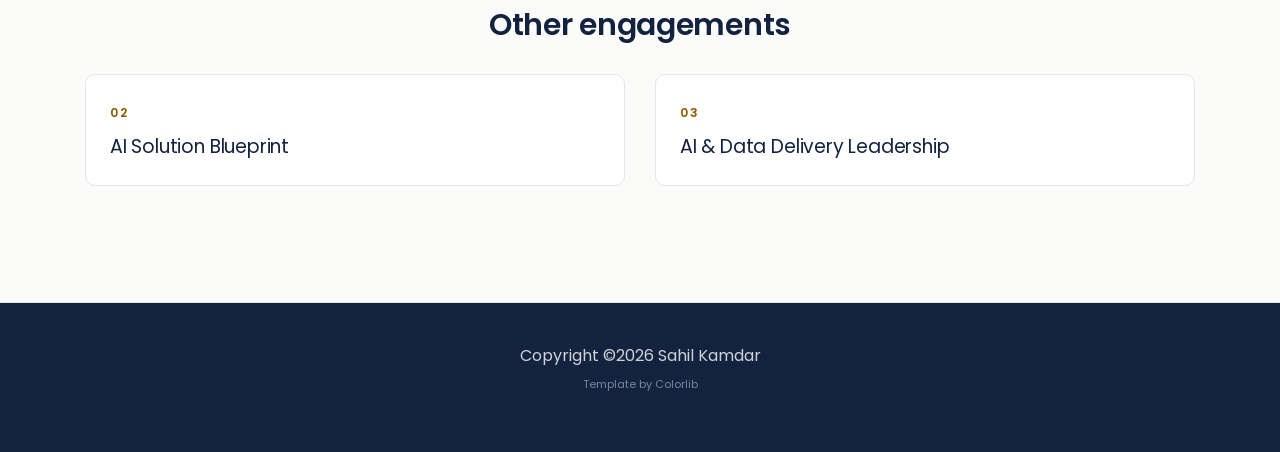
==== commit 5834fa22: "Send enquiries directly, shorten footer credit, set location to Mumbai Co-Authored-By: Claude Opus 5" ====
--- a/ai-audit.html
+++ b/ai-audit.html
@@ -114,7 +114,7 @@
         <div class="row">
           <div class="col-md-12 text-center">
             <p><!-- Link back to Colorlib can't be removed. Template is licensed under CC BY 3.0. -->
-            Copyright &copy;<script>document.write(new Date().getFullYear());</script> Sahil Kamdar | This template is made with <i class="icon-heart color-danger" aria-hidden="true"></i> by <a href="https://colorlib.com" target="_blank" rel="noopener">Colorlib</a>
+            Copyright &copy;<script>document.write(new Date().getFullYear());</script> Sahil Kamdar<br><small class="credit">Template by <a href="https://colorlib.com" target="_blank" rel="noopener">Colorlib</a></small>
             <!-- Link back to Colorlib can't be removed. Template is licensed under CC BY 3.0. --></p>
           </div>
         </div>
--- a/css/site.css
+++ b/css/site.css
@@ -227,3 +227,4 @@
   .sk-cred li { border-right: 0; padding-right: 0; }
   .sk-cred li::before { content: "— "; color: var(--accent-ink); }
 }
+.ftco-footer .credit { font-size: 11px; opacity: .55; }
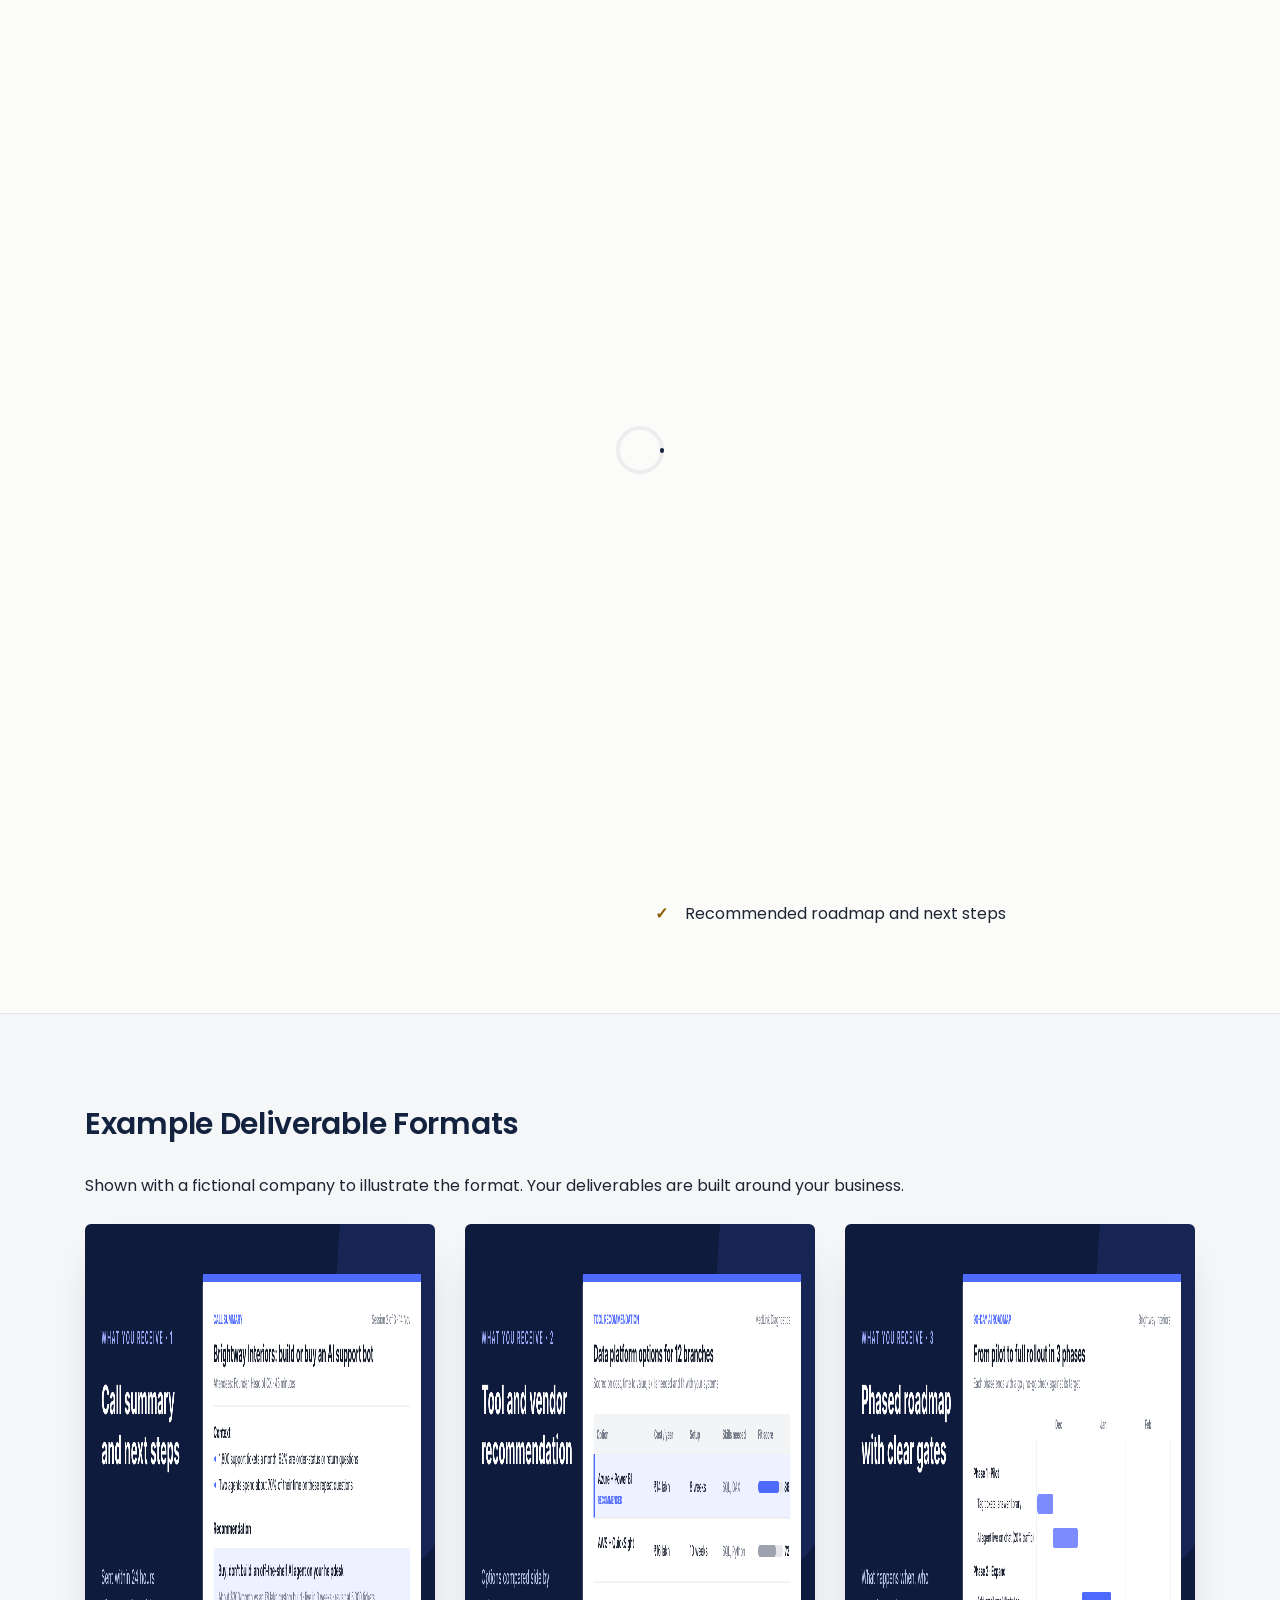
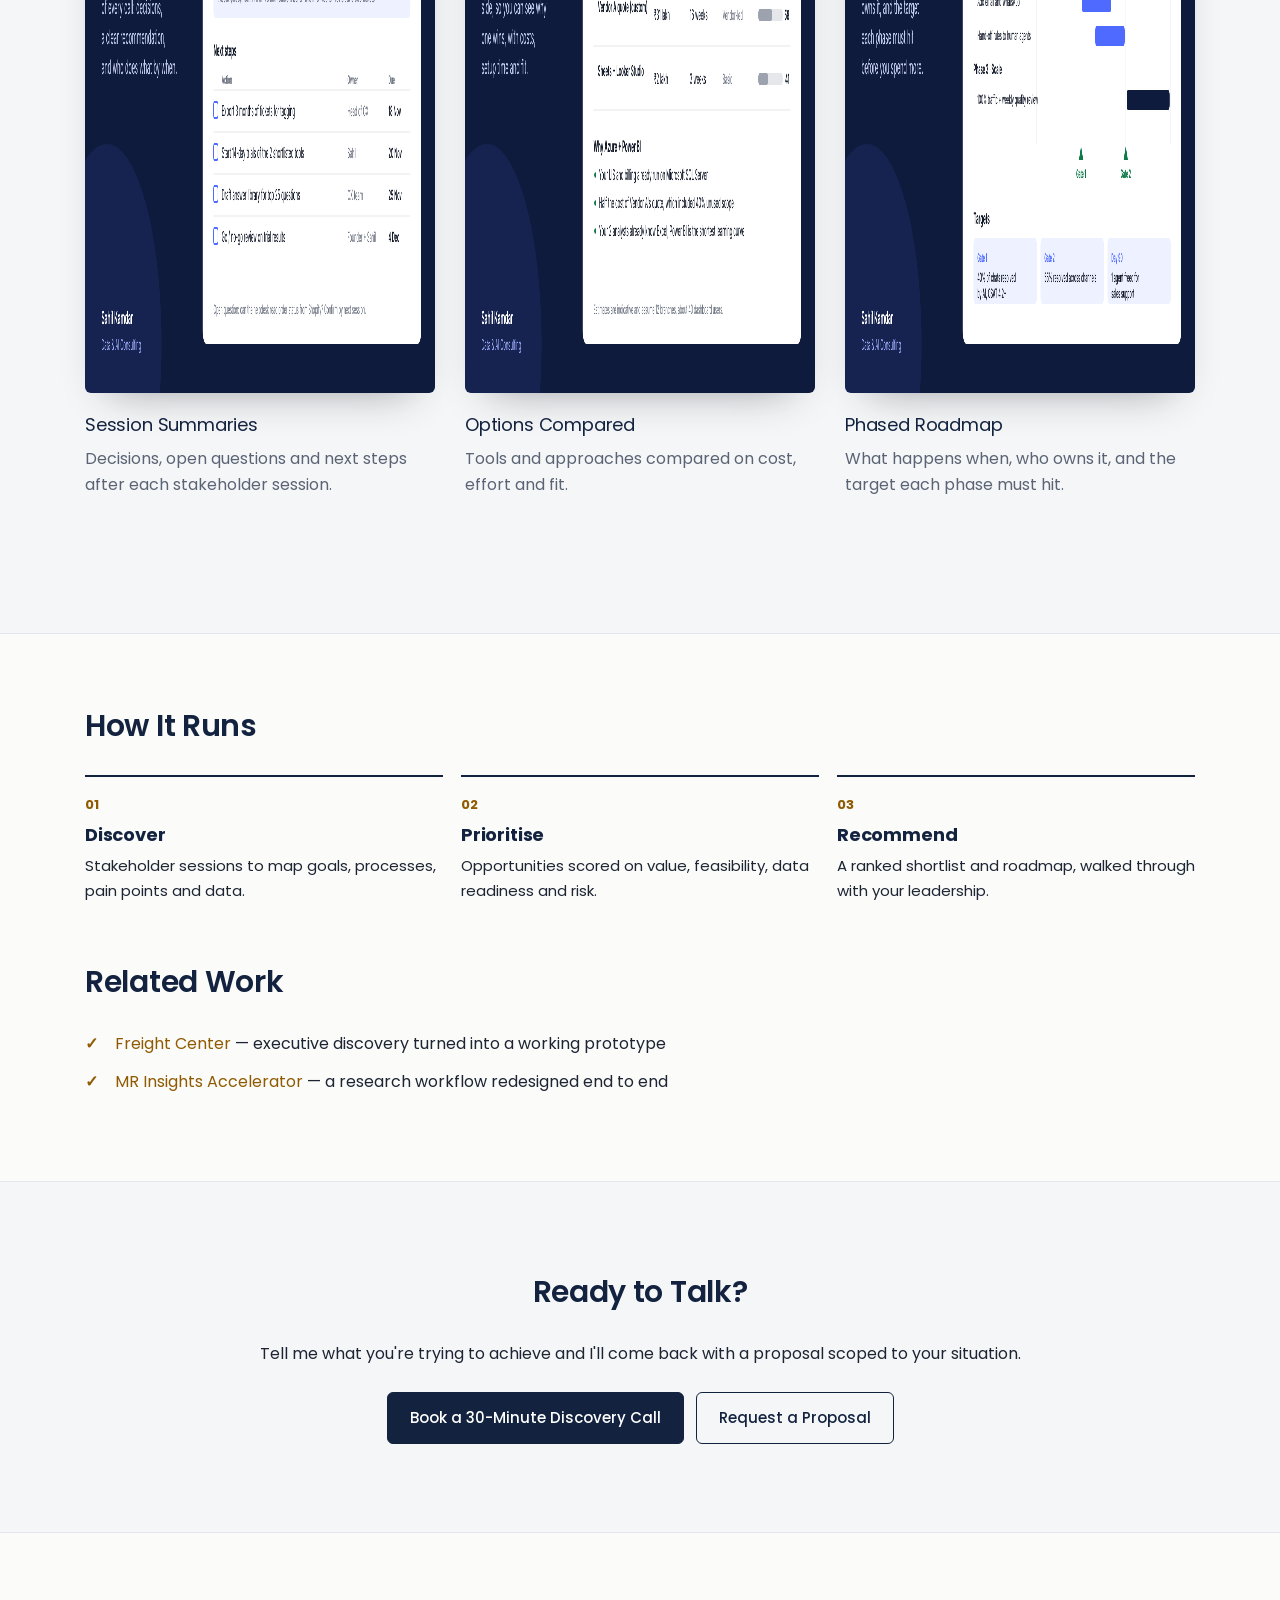
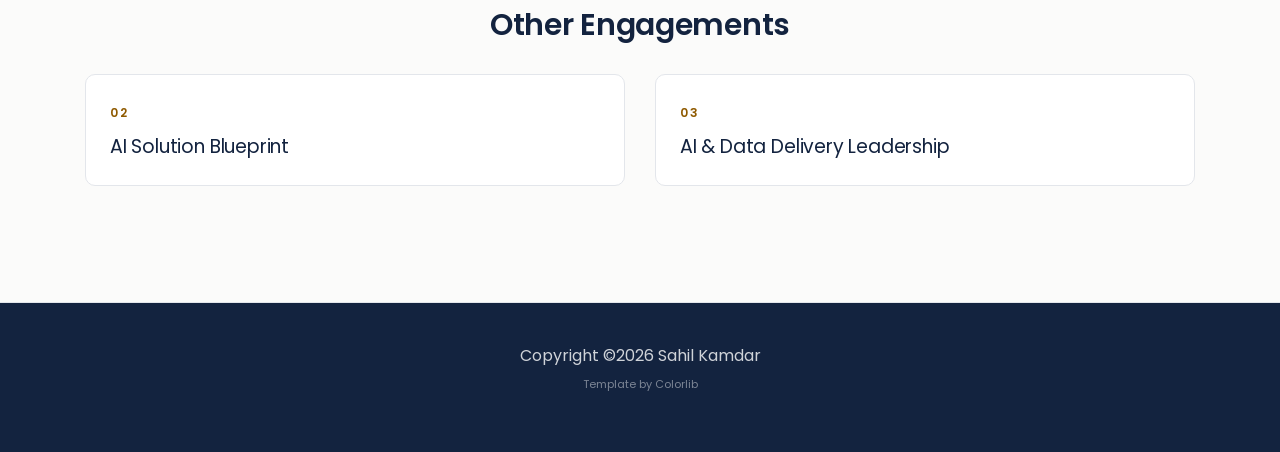
==== commit dc15ae22: "Title case for headings, buttons and labels; team size as 35+ members Co-Authored-By: Claude Opus 5." ====
--- a/ai-audit.html
+++ b/ai-audit.html
@@ -44,7 +44,7 @@
             <li class="nav-item"><a href="index.html#approach-section" class="nav-link"><span>Approach</span></a></li>
             <li class="nav-item"><a href="index.html#experience-section" class="nav-link"><span>Experience</span></a></li>
             <li class="nav-item"><a href="index.html#contact-section" class="nav-link"><span>Contact</span></a></li>
-            <li class="nav-item nav-cta"><a href="index.html#contact-section" class="btn btn-primary btn-cta-nav" data-track="cta_discovery_call" data-track-location="nav">Book a discovery call</a></li>
+            <li class="nav-item nav-cta"><a href="index.html#contact-section" class="btn btn-primary btn-cta-nav" data-track="cta_discovery_call" data-track-location="nav">Book a Discovery Call</a></li>
           </ul>
         </div>
       </div>
@@ -59,8 +59,8 @@
         <p class="lead">For organisations unsure where AI can create value. I find where AI will save time and money in your business, and what to do first.</p>
         <span class="range">Indicative duration: 1–2 weeks, subject to scope</span>
         <div class="sk-ctas">
-          <a href="#contact" class="btn btn-primary" data-track="cta_discovery_call" data-track-location="ai-audit.html">Book a 30-minute discovery call</a>
-          <a href="index.html#work-section" class="btn btn-outline" data-track="cta_explore_work" data-track-location="ai-audit.html">Explore selected work</a>
+          <a href="#contact" class="btn btn-primary" data-track="cta_discovery_call" data-track-location="ai-audit.html">Book a 30-Minute Discovery Call</a>
+          <a href="index.html#work-section" class="btn btn-outline" data-track="cta_explore_work" data-track-location="ai-audit.html">Explore Selected Work</a>
         </div>
       </div>
     </section>
@@ -68,42 +68,42 @@
     <section class="detail-section">
       <div class="container">
         <div class="row">
-          <div class="col-md-6"><h2>Who it's for</h2><ul class="check-list"><li>Leaders who know AI matters but not where it pays off</li><li>Operations teams carrying manual, repetitive work</li><li>Teams that tried AI tools and saw little change</li></ul></div>
-          <div class="col-md-6"><h2>What you get</h2><ul class="check-list"><li>Business process and stakeholder assessment</li><li>AI use-case discovery and prioritisation</li><li>Impact-versus-effort assessment</li><li>Data readiness and risk considerations</li><li>Recommended roadmap and next steps</li></ul></div>
+          <div class="col-md-6"><h2>Who It's For</h2><ul class="check-list"><li>Leaders who know AI matters but not where it pays off</li><li>Operations teams carrying manual, repetitive work</li><li>Teams that tried AI tools and saw little change</li></ul></div>
+          <div class="col-md-6"><h2>What You Get</h2><ul class="check-list"><li>Business process and stakeholder assessment</li><li>AI use-case discovery and prioritisation</li><li>Impact-versus-effort assessment</li><li>Data readiness and risk considerations</li><li>Recommended roadmap and next steps</li></ul></div>
         </div>
       </div>
     </section>
 
     <section class="detail-section sk-section alt">
       <div class="container">
-        <h2>Example deliverable formats</h2>
+        <h2>Example Deliverable Formats</h2>
         <p class="mb-4">Shown with a fictional company to illustrate the format. Your deliverables are built around your business.</p>
-        <div class="row"><div class="col-md-4 deliverable"><a href="images/work/call-summary.png" class="image-popup"><img src="images/work/call-summary.png" alt="Example call summary with decisions and next steps" loading="lazy" width="1280" height="769"></a><h3>Session summaries</h3><p>Decisions, open questions and next steps after each stakeholder session.</p></div><div class="col-md-4 deliverable"><a href="images/work/tool-recommendation.png" class="image-popup"><img src="images/work/tool-recommendation.png" alt="Example tool and vendor recommendation" loading="lazy" width="1280" height="769"></a><h3>Options compared</h3><p>Tools and approaches compared on cost, effort and fit.</p></div><div class="col-md-4 deliverable"><a href="images/work/roadmap.png" class="image-popup"><img src="images/work/roadmap.png" alt="Example phased AI roadmap with gates" loading="lazy" width="1280" height="769"></a><h3>Phased roadmap</h3><p>What happens when, who owns it, and the target each phase must hit.</p></div></div>
+        <div class="row"><div class="col-md-4 deliverable"><a href="images/work/call-summary.png" class="image-popup"><img src="images/work/call-summary.png" alt="Example call summary with decisions and next steps" loading="lazy" width="1280" height="769"></a><h3>Session Summaries</h3><p>Decisions, open questions and next steps after each stakeholder session.</p></div><div class="col-md-4 deliverable"><a href="images/work/tool-recommendation.png" class="image-popup"><img src="images/work/tool-recommendation.png" alt="Example tool and vendor recommendation" loading="lazy" width="1280" height="769"></a><h3>Options Compared</h3><p>Tools and approaches compared on cost, effort and fit.</p></div><div class="col-md-4 deliverable"><a href="images/work/roadmap.png" class="image-popup"><img src="images/work/roadmap.png" alt="Example phased AI roadmap with gates" loading="lazy" width="1280" height="769"></a><h3>Phased Roadmap</h3><p>What happens when, who owns it, and the target each phase must hit.</p></div></div>
       </div>
     </section>
     <section class="detail-section">
       <div class="container">
-        <h2>How it runs</h2>
+        <h2>How It Runs</h2>
         <ol class="sk-steps" style="grid-template-columns:repeat(3,1fr)"><li><h3>Discover</h3><p>Stakeholder sessions to map goals, processes, pain points and data.</p></li><li><h3>Prioritise</h3><p>Opportunities scored on value, feasibility, data readiness and risk.</p></li><li><h3>Recommend</h3><p>A ranked shortlist and roadmap, walked through with your leadership.</p></li></ol>
-        <h2 style="margin-top:56px">Related work</h2>
+        <h2 style="margin-top:56px">Related Work</h2>
         <ul class="check-list"><li><a href="index.html#work-section">Freight Center</a> — executive discovery turned into a working prototype</li><li><a href="index.html#work-section">MR Insights Accelerator</a> — a research workflow redesigned end to end</li></ul>
       </div>
     </section>
 
     <section class="detail-section sk-section alt" id="contact">
       <div class="container text-center">
-        <h2>Ready to talk?</h2>
+        <h2>Ready to Talk?</h2>
         <p class="mb-4">Tell me what you're trying to achieve and I'll come back with a proposal scoped to your situation.</p>
         <div class="sk-ctas justify-content-center">
-          <a href="index.html#contact-section" class="btn btn-primary" data-track="cta_discovery_call" data-track-location="ai-audit.html-footer">Book a 30-minute discovery call</a>
-          <a href="mailto:kamdar.sahil@gmail.com?subject=AI%20Opportunity%20Assessment%20enquiry" class="btn btn-outline" data-track="cta_request_proposal" data-track-location="ai-audit.html">Request a proposal</a>
+          <a href="index.html#contact-section" class="btn btn-primary" data-track="cta_discovery_call" data-track-location="ai-audit.html-footer">Book a 30-Minute Discovery Call</a>
+          <a href="mailto:kamdar.sahil@gmail.com?subject=AI%20Opportunity%20Assessment%20enquiry" class="btn btn-outline" data-track="cta_request_proposal" data-track-location="ai-audit.html">Request a Proposal</a>
         </div>
       </div>
     </section>
 
     <section class="detail-section">
       <div class="container">
-        <h2 class="text-center">Other engagements</h2>
+        <h2 class="text-center">Other Engagements</h2>
         <div class="row justify-content-center"><div class="col-md-6 mb-3"><a class="other-service d-block p-4" href="ai-workflow-blueprint.html" style="border-radius:10px"><span class="sk-eyebrow">02</span><h3 style="font-size:19px;margin:0">AI Solution Blueprint</h3></a></div><div class="col-md-6 mb-3"><a class="other-service d-block p-4" href="delivery-leadership.html" style="border-radius:10px"><span class="sk-eyebrow">03</span><h3 style="font-size:19px;margin:0">AI &amp; Data Delivery Leadership</h3></a></div></div>
       </div>
     </section>
